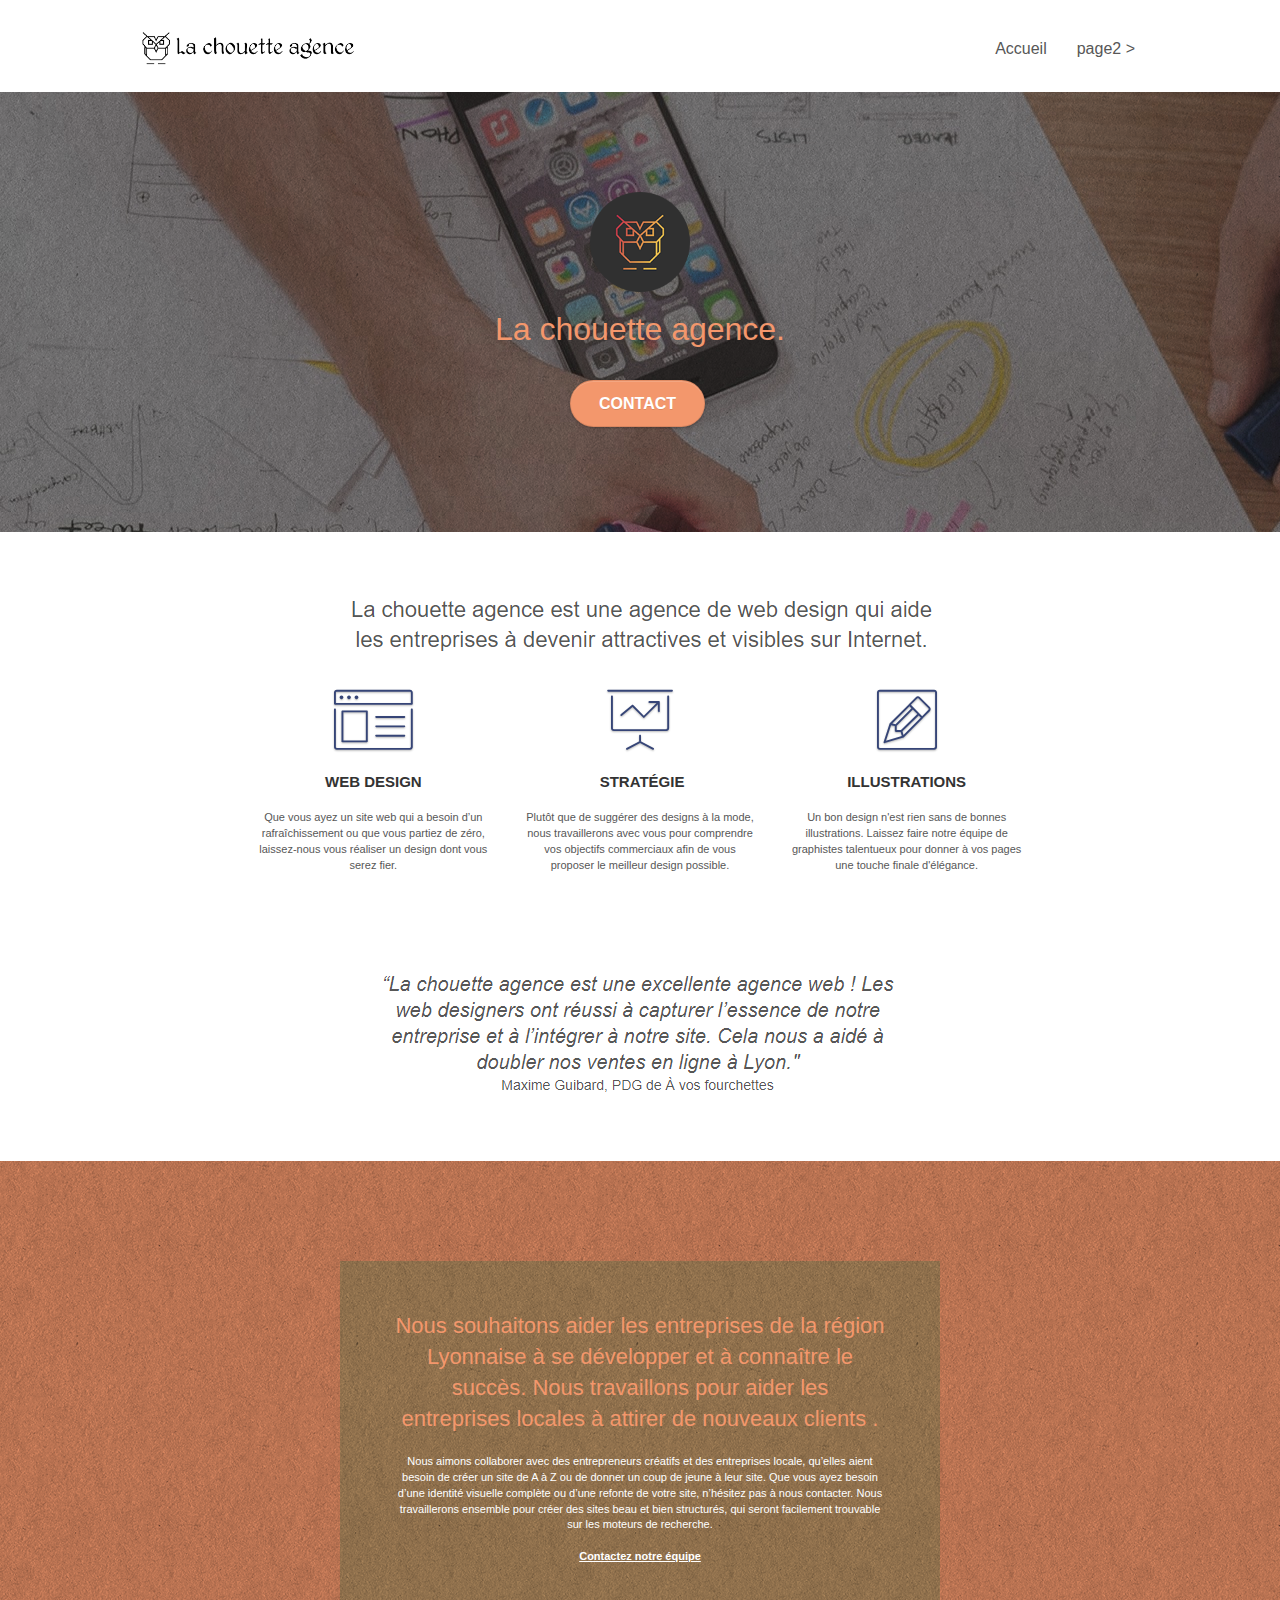
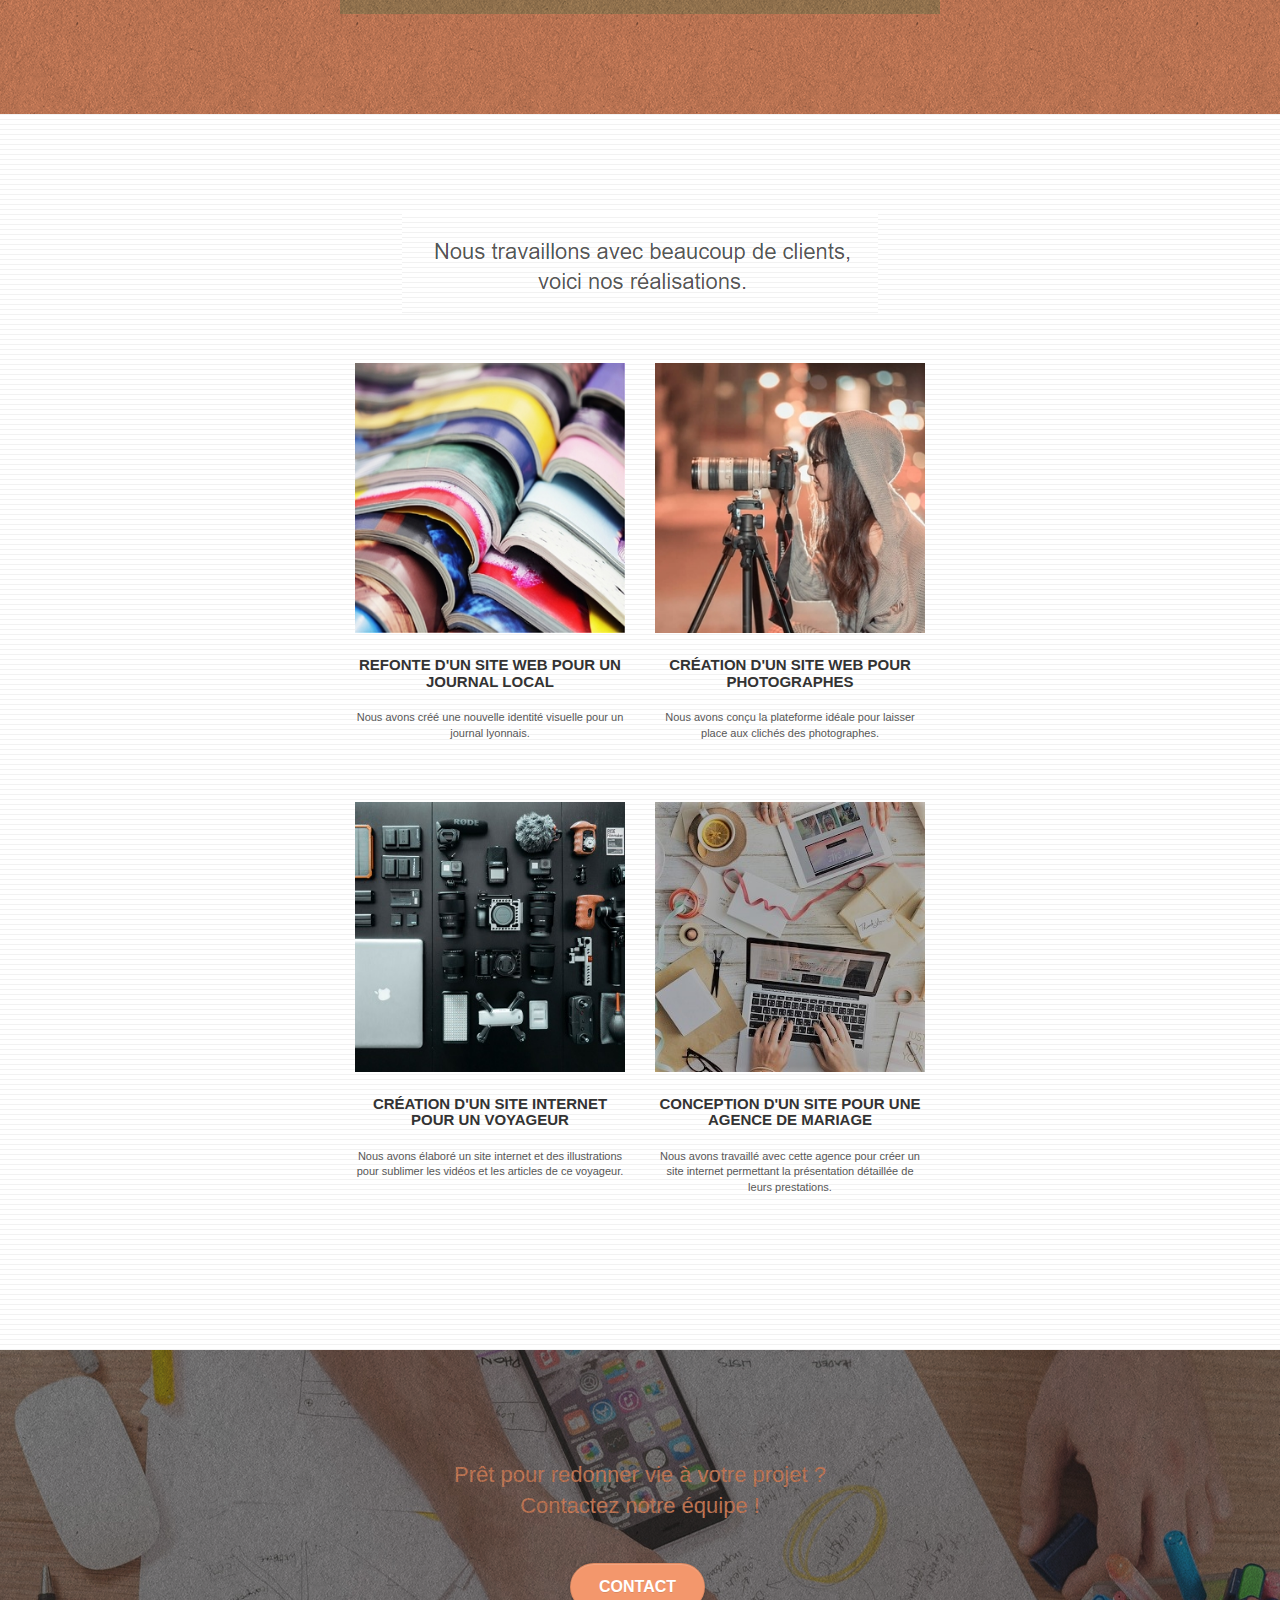
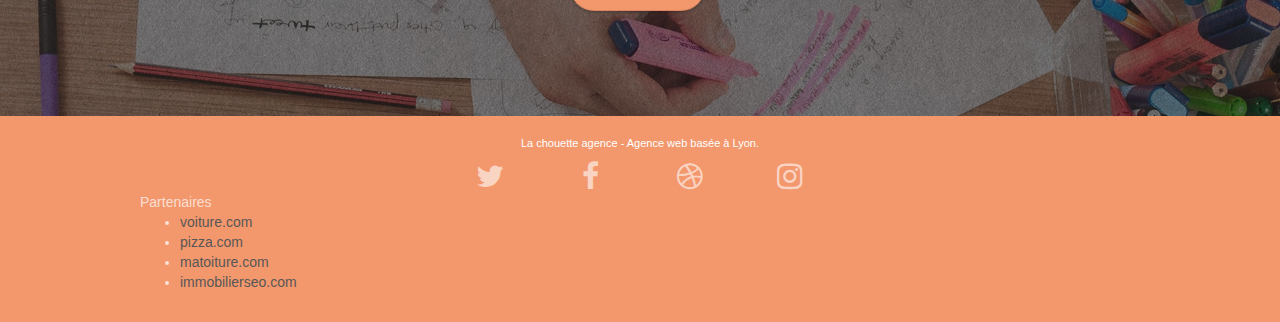
==== index.html @ 415156c1 "1er test" ====
<!doctype html>
<html lang="fr">
<head>
    <meta charset="utf-8">
    <meta name="description" content="La Chouette Agence est une entreprise spécialisée dans le web design basée à Lyon.">
    <meta name="viewport" content="width=device-width, initial-scale=1.0, viewport-fit=cover">
    <link rel="shortcut icon" type="image/png" href="favicon.jpg">
    
	<link rel="stylesheet" type="text/css" href="./css/bootstrap.css">
	<link rel="stylesheet" type="text/css" href="style.css">
	<link rel="stylesheet" type="text/css" href="./css/font-awesome.css">
	<link rel="stylesheet" type="text/css" href="./css/et-line.css">
	
    
	<script src="./js/jquery-2.1.0.js"></script>
	<script src="./js/bootstrap.js"></script>
	<script src="./js/blocs.js"></script>
	<script src="./js/jquery.touchSwipe.js" defer></script>
	<script src="./js/gmaps.js"></script>

    <title>La Chouette Agence, Accueil</title>

    
<!-- Analytics -->
 
<!-- Analytics END -->
    
</head>
<body>
<!-- Principal conteneur -->
<div class="page-container">
    
<!-- bloc-0 -->
<header>
	<div class="bloc bgc-white l-bloc " id="bloc-0">
		<div class="container bloc-sm">

			<nav class="navbar row">
				<div class="navbar-header">
					<a class="navbar-brand" href="index.html"><img src="img/logo-nom-la-chouette-agence.png" alt="Logo entreprise webdesign La Chouette Agence" height="40" /></a>
					<button id="nav-toggle" type="button" class="ui-navbar-toggle navbar-toggle" data-toggle="collapse" data-target=".navbar-1">
						<span class="sr-only">Toggle navigation</span><span class="icon-bar"></span><span class="icon-bar"></span><span class="icon-bar"></span>
					</button>
				</div>
				<div class="collapse navbar-collapse navbar-1 special-dropdown-nav">
					<ul class="site-navigation nav navbar-nav">
						<li>
							<a href="index.html">Accueil</a>
						</li>
						<li>
						</li>
						<li>
							<a href="page2.html">page2 &gt;</a>
						</li>
					</ul>
				</div>
			</nav>
		</div>
	</div>
</header>
<!-- bloc-0 END -->

<!-- bloc-1-presentation -->
<main>
	<div class="bloc bgc-dark-slate-blue bg-banniere d-bloc bg-t-edge bloc-bg-texture texture-paper b-parallax" id="bloc-1-hero">
		<div class="container bloc-lg">
			<div class="row tight-width-whitespace">
				<div class="col-sm-12">
					<img src="img/logo.png" class="center-block image-resize-mode" width="100" alt="Logo entreprise webdesign La Chouette Agence" />
					<h1 class="text-center hero-bloc-text tc-white ">
						La chouette agence.
					</h1>
					<div class="text-center">
						<a href="page2.html" class="btn btn-lg btn-clean btn-rd cta-hero btn-atomic-tangerine" id="cta-hero">Contact</a>
					</div>
				</div>
			</div>
		</div>
	</div>
	<!-- bloc-1-presentation END -->

	<!-- bloc-2-services -->
	<div class="bloc bgc-white l-bloc" id="bloc-2-services">
		<div class="container bloc-md">
			<div class="row">
				<div class="col-sm-12 text-center">
					<img alt="Description de l'activité design de La Chouette Agence" src="img/activite-design.png" />
				</div>
			</div>
			<div class="row voffset-lg med-width-whitespace">
				<div class="col-sm-4">
					<div class="text-center">
						<span class="et-icon-browser sm-shadow icon-dark-slate-blue icons icon-lg"></span>
					</div>
					<h2 class="mg-md text-center">
						Web design
					</h2>
					<p class="text-center ">
						Que vous ayez un site web qui a besoin d&rsquo;un rafraîchissement ou que vous partiez de zéro, laissez-nous vous réaliser un design dont vous serez fier.
					</p>
				</div>
				<div class="col-sm-4">
					<div class="text-center">
						<span class="et-icon-presentation sm-shadow icon-dark-slate-blue icons icon-lg"></span>
					</div>
					<h2 class="mg-md text-center">
						&nbsp;Stratégie
					</h2>
					<p class="text-center ">
						Plutôt que de suggérer des designs à la mode, nous travaillerons avec vous pour comprendre vos objectifs commerciaux afin de vous proposer le meilleur design possible.<br>
					</p>
				</div>
				<div class="col-sm-4">
					<div class="text-center">
						<span class="et-icon-edit sm-shadow icon-dark-slate-blue icons icon-lg"></span>
					</div>
					<h2 class="mg-md text-center">
						Illustrations
					</h2>
					<p class="text-center ">
						Un bon design n'est rien sans de bonnes illustrations. Laissez faire notre équipe de graphistes talentueux pour donner à vos pages une touche finale d'élégance.
					</p>
				</div>
			</div>
			<div class="row voffset-lg voffset">
				<div class="col-xs-12 col-md-8 col-md-offset-2 text-center">
					<img alt="Avis client lyonnais sur la qualité webdesign de leur site internet" src="img/avis-qualite-design.png" />

				</div>
			</div>
		</div>
	</div>
	<!-- bloc-2-services END -->

	<!-- bloc-3-what-i-do -->
	<div class="bloc tc-white bgc-atomic-tangerine bg-presentation d-bloc bloc-bg-texture texture-paper b-parallax" id="bloc-3-what-i-do">
		<div class="container bloc-lg">
			<div class="row tight-width-whitespace black-background">
				<div class="col-sm-12">
					<h3 class="mg-md text-center tc-white">
						Nous souhaitons aider les entreprises de la région Lyonnaise à se développer et à connaître le succès. Nous travaillons pour aider les entreprises locales à attirer de nouveaux clients .<br>
					</h3>
					<p class="text-center white">
						Nous aimons collaborer avec des entrepreneurs créatifs et des entreprises locale, qu’elles aient besoin de créer un site de A à Z ou de donner un coup de jeune à leur site. Que vous ayez besoin d’une identité visuelle complète ou d’une refonte de votre site, n’hésitez pas à nous contacter. Nous travaillerons ensemble pour créer des sites beau et bien structurés, qui seront facilement trouvable sur les moteurs de recherche. <br><br><a class="ltc-white bold-link" href="page2.html">Contactez notre équipe</a><br>
					</p>
				</div>
			</div>
		</div>
	</div>
	<!-- bloc-3-what-i-do END -->

	<!-- bloc-4-portfolio -->
	<div class="bloc bgc-white bg-lines-h2-bg bg-repeat l-bloc" id="bloc-4-portfolio">
		<div class="container bloc-lg">
			<div class="row">
				<div class="col-sm-12 text-center">
					<img alt="Les sites internet réalisés auprès de différents clients" src="img/type-clients.png" />
				</div>
			</div>
			<div class="row tight-width-whitespace portfolio-row">
				<div class="col-sm-6">
					<a href="#" data-lightbox="img/site-journal-local.jpg" data-gallery-id="gallery-1" data-caption="Refonte d'un site web pour un journal local" data-frame="snapshot-lb"><img src="img/site-journal-local.jpg" alt="Refonte d'un site web journal" class="img-responsive portfolio-thumb" /></a>
					<h2 class="mg-md text-center">
						Refonte d'un site web pour un journal local
					</h2>
					<p class="text-center">
						Nous avons créé une nouvelle identité visuelle pour un journal lyonnais.
					</p>
				</div>
				<div class="col-sm-6">
					<a href="#" data-lightbox="img/site-photographes.jpg" data-gallery-id="gallery-1" data-caption="Création d'un site web pour photographes" data-frame="snapshot-lb"><img src="img/site-photographes.jpg" class="img-responsive portfolio-thumb" alt="Création d'un site web pour des photographes" /></a>
					<h2 class="mg-md text-center">
						Création d'un site web pour photographes
					</h2>
					<p class="text-center">
						Nous avons conçu la plateforme idéale pour laisser place aux clichés des photographes.
					</p>
				</div>
			</div>
			<div class="row tight-width-whitespace portfolio-row">
				<div class="col-sm-6">
					<a href="#" data-lightbox="img/site-voyageur.jpg" data-gallery-id="gallery-1" data-caption="Création d'un site internet pour un voyageur" data-frame="snapshot-lb"><img src="img/site-voyageur.jpg" class="img-responsive portfolio-thumb" alt="Création d'un site web pour un voyageur"/></a>
					<h2 class="mg-md text-center">
						Création d'un site internet pour un voyageur
					</h2>
					<p class="text-center">
						Nous avons élaboré un site internet et des illustrations pour sublimer les vidéos et les articles de ce voyageur.
					</p>
				</div>
				<div class="col-sm-6">
					<a href="#" data-lightbox="img/site-agence-mariage.jpg" data-gallery-id="gallery-1" data-caption="Conception d'un site pour une agence de mariage" data-frame="snapshot-lb"><img src="img/site-agence-mariage.jpg" class="img-responsive portfolio-thumb" alt="Création d'un site web pour une agence de mariage" /></a>
					<h2 class="mg-md text-center">
						Conception d'un site pour une agence de mariage
					</h2>
					<p class="text-center">
						Nous avons travaillé avec cette agence pour créer un site internet permettant la présentation détaillée de leurs prestations.
					</p>
				</div>
			</div>
		</div>
	</div>
	<!-- bloc-4-portfolio END -->

	<!-- bloc-5-cta -->
	<div class="bloc bgc-dark-slate-blue bg-banniere d-bloc bloc-bg-texture texture-paper" id="bloc-5-cta">
		<div class="container bloc-lg">
			<div class="row">
				<h3 class="mg-md text-center tc-white">
					Prêt pour redonner vie à votre projet ?<br>Contactez notre équipe !
				</h3>
				<div class="col-sm-12 text-center">
					<a href="page2.html" class="btn btn-atomic-tangerine btn-clean btn-rd btn-lg cta-hero">Contact</a>
				</div>
			</div>
		</div>
	</div>
</main>
<!-- bloc-5-cta END -->

<!-- Footer - bloc-8 -->
<footer>
	<div class="bloc bgc-atomic-tangerine d-bloc" id="bloc-8">
		<div class="container bloc-sm">
			<div class="row">
				<div class="col-sm-12">
					<p class="text-center white">
						La chouette agence - Agence web basée à Lyon.<br>
					</p>
					<div class="row row-no-gutters social">
						<div class="col-sm-3">
							<div class="text-center">
								<a class="social" href="index.html"><span class="fa fa-twitter icon-md"></span></a>
							</div>
						</div>
						<div class="col-sm-3">
							<div class="text-center">
								<a class="social" href="index.html"><span class="fa fa-facebook icon-md"></span></a>
							</div>
						</div>
						<div class="col-sm-3">
							<div class="text-center">
								<a class="social" href="index.html"><span class="fa fa-dribbble icon-md"></span></a>
							</div>
						</div>
						<div class="col-sm-3">
							<div class="text-center">
								<a class="social" href="index.html"><span class="fa fa-instagram icon-md"></span></a>
							</div>
						</div>
					</div>
					<div class="row">
						<div class="col-sm-4">
							Partenaires
								<ul>
									<li><a href="voiture.com">voiture.com</a></li>
									<li><a href="pizza.com">pizza.com</a></li>
									<li><a href="matoiture.com">matoiture.com</a></li>
									<li><a href="immobilierseo.com">immobilierseo.com</a></li>
								</ul>		
						</div>
					</div>
				</div>
			</div>
		</div>
	</div>
</footer>
<!-- Footer - bloc-8 END -->

</div>
<!-- Principal conteneur END -->
    

</body>
</html>
---- style.css ----
body {
    margin: 0;
    padding: 0;
    background: #FFF;
    overflow-x: hidden;
    -webkit-font-smoothing: antialiased;
    -moz-osx-font-smoothing: grayscale;
}

a,
button {
    transition: all .3s ease-in-out;
    outline: none!important;
}

a:hover {
    text-decoration: none;
    cursor: pointer;
}

#page-loading-blocs-notifaction {
    position: fixed;
    top: 0;
    bottom: 0;
    width: 100%;
    z-index: 100000;
    background: #FFFFFF url("img/pageload-spinner.gif") no-repeat center center;
}

.bloc {
    width: 100%;
    clear: both;
    background: 50% 50% no-repeat;
    padding: 0 50px;
    -webkit-background-size: cover;
    -moz-background-size: cover;
    -o-background-size: cover;
    background-size: cover;
    position: relative;
}

.bloc .container {
    padding-left: 0;
    padding-right: 0;
}

.bloc-lg {
    padding: 100px 50px;
}

.bloc-md {
    padding: 50px;
}

.bloc-sm {
    padding: 20px 50px;
}

.bg-center,
.bg-l-edge,
.bg-r-edge,
.bg-t-edge,
.bg-b-edge,
.bg-tl-edge,
.bg-bl-edge,
.bg-tr-edge,
.bg-br-edge,
.bg-repeat {
    -webkit-background-size: auto!important;
    -moz-background-size: auto!important;
    -o-background-size: auto!important;
    background-size: auto!important;
}

.bg-repeat {
    background: repeat;
}

.bg-t-edge {
    background: top no-repeat;
}

.bloc-bg-texture::before {
    content: "";
    background-size: 2px 2px;
    position: absolute;
    top: 0;
    bottom: 0;
    left: 0;
    right: 0;
}

.texture-paper::before {
    background: url("img/texture-paper.png");
    background-size: 280px 280px;
}

.b-parallax {
    background-attachment: fixed;
}

.d-bloc {
    color: rgba(255, 255, 255, .7);
}

.d-bloc button:hover {
    color: rgba(255, 255, 255, .9);
}

.d-bloc .icon-round,
.d-bloc .icon-square,
.d-bloc .icon-rounded,
.d-bloc .icon-semi-rounded-a,
.d-bloc .icon-semi-rounded-b {
    border-color: rgba(255, 255, 255, .9);
}

.d-bloc .divider-h span {
    border-color: rgba(255, 255, 255, .2);
}

.d-bloc .a-btn,
.d-bloc .navbar a,
.d-bloc .navbar-brand,
.d-bloc a .icon-sm,
.d-bloc a .icon-md,
.d-bloc a .icon-lg,
.d-bloc a .icon-xl,
.d-bloc h1 a,
.d-bloc h2 a,
.d-bloc h3 a,
.d-bloc h4 a,
.d-bloc h5 a,
.d-bloc h6 a,
.d-bloc p a {
    color: rgba(255, 255, 255, .6);
}

.d-bloc .a-btn:hover,
.d-bloc .navbar a:hover,
.d-bloc .navbar-brand:hover,
.d-bloc a:hover .icon-sm,
.d-bloc a:hover .icon-md,
.d-bloc a:hover .icon-lg,
.d-bloc a:hover .icon-xl,
.d-bloc h1 a:hover,
.d-bloc h2 a:hover,
.d-bloc h3 a:hover,
.d-bloc h4 a:hover,
.d-bloc h5 a:hover,
.d-bloc h6 a:hover,
.d-bloc p a:hover {
    color: rgba(255, 255, 255, 1);
}

.d-bloc .navbar-toggle .icon-bar {
    background: rgba(255, 255, 255, 1);
}

.d-bloc .btn-wire,
.d-bloc .btn-wire:hover {
    color: rgba(255, 255, 255, 1);
    border-color: rgba(255, 255, 255, 1);
}

.d-bloc .panel {
    color: rgba(0, 0, 0, .5);
}

.d-bloc .panel button:hover {
    color: rgba(0, 0, 0, .7);
}

.d-bloc .panel icon {
    border-color: rgba(0, 0, 0, .7);
}

.d-bloc .panel .divider-h span {
    border-color: rgba(0, 0, 0, .1);
}

.d-bloc .panel .a-btn {
    color: rgba(0, 0, 0, .6);
}

.d-bloc .panel .a-btn:hover {
    color: rgba(0, 0, 0, 1);
}

.d-bloc .panel .btn-wire,
.d-bloc .panel .btn-wire:hover {
    color: rgba(0, 0, 0, .7);
    border-color: rgba(0, 0, 0, .3);
}

.d-bloc .panel,
.l-bloc {
    color: rgba(0, 0, 0, .5);
}

.d-bloc .panel button:hover,
.l-bloc button:hover {
    color: rgba(0, 0, 0, .7);
}

.l-bloc .icon-round,
.l-bloc .icon-square,
.l-bloc .icon-rounded,
.l-bloc .icon-semi-rounded-a,
.l-bloc .icon-semi-rounded-b {
    border-color: rgba(0, 0, 0, .7);
}

.d-bloc .panel .divider-h span,
.l-bloc .divider-h span {
    border-color: rgba(0, 0, 0, .1);
}

.d-bloc .panel .a-btn,
.l-bloc .a-btn,
.l-bloc .navbar a,
.l-bloc .navbar-brand,
.l-bloc a .icon-sm,
.l-bloc a .icon-md,
.l-bloc a .icon-lg,
.l-bloc a .icon-xl,
.l-bloc h1 a,
.l-bloc h2 a,
.l-bloc h3 a,
.l-bloc h4 a,
.l-bloc h5 a,
.l-bloc h6 a,
.l-bloc p a {
    color: rgba(0, 0, 0, .6);
}

.d-bloc .panel .a-btn:hover,
.l-bloc .a-btn:hover,
.l-bloc .navbar a:hover,
.l-bloc .navbar-brand:hover,
.l-bloc a:hover .icon-sm,
.l-bloc a:hover .icon-md,
.l-bloc a:hover .icon-lg,
.l-bloc a:hover .icon-xl,
.l-bloc h1 a:hover,
.l-bloc h2 a:hover,
.l-bloc h3 a:hover,
.l-bloc h4 a:hover,
.l-bloc h5 a:hover,
.l-bloc h6 a:hover,
.l-bloc p a:hover {
    color: rgba(0, 0, 0, 1);
}

.l-bloc .navbar-toggle .icon-bar {
    color: rgba(0, 0, 0, .6);
}

.d-bloc .panel .btn-wire,
.d-bloc .panel .btn-wire:hover,
.l-bloc .btn-wire,
.l-bloc .btn-wire:hover {
    color: rgba(0, 0, 0, .7);
    border-color: rgba(0, 0, 0, .3);
}

.voffset {
    margin-top: 30px;
}

.voffset-lg {
    margin-top: 80px;
}

.row-no-gutters {
    margin-right: 0;
    margin-left: 0;
}

.row.row-no-gutters > [class^="col-"],
.row.row-no-gutters > [class*=" col-"] {
    padding-right: 0;
    padding-left: 0;
}

#bloc-1-hero h1 {
    font-size: 32px;
}

.navbar {
    margin-bottom: 0;
    z-index: 1;
}

.navbar-brand {
    height: auto;
    padding: 3px 15px;
    font-size: 25px;
    font-weight: normal;
    font-weight: 600;
    line-height: 44px;
}

.navbar-brand img {
    max-height: 200px;
    margin: 0 5px 0 0;
    display: inline;
}

.navbar-brand img[src$=svg] {
    min-width: 100px;
}

.nav-center .navbar-brand img {
    margin: 0;
}

.navbar .nav {
    padding-top: 2px;
    margin-right: -16px;
    float: right;
    z-index: 1;
}

.nav > li {
    float: left;
    margin-top: 4px;
    font-size: 16px;
}

.navbar-nav .open .dropdown-menu > li > a {
    text-align: inherit;
}

.nav > li a:hover,
.nav > li a:focus {
    background: transparent;
}

.navbar-toggle {
    margin: 10px 10px 0 0;
    border: 0px;
}

.navbar-toggle:hover {
    background: transparent!important;
}

.navbar-toggle .icon-bar {
    background-color: rgba(0, 0, 0, .5);
    width: 26px;
}

.nav-invert .navbar .nav {
    float: left;
}

.nav-invert .navbar-header,
.nav-invert .navbar-brand {
    float: right;
    position: relative;
    z-index: 2;
}

@media (min-width: 768px) {
    .site-navigation {
        position: absolute;
        top: 50%;
        right: 20px;
        transform: translate(0, -50%);
        -webkit-transform: translateY(-50%);
    }
    .nav > li .dropdown-menu a,
    .nav > li .dropdown-menu a:hover {
        color: #484848;
    }
    .nav-invert .site-navigation {
        left: 0;
        right: 0;
    }
    .nav-center {
        text-align: center;
    }
    .nav-center .navbar-header {
        width: 100%;
    }
    .nav-center .navbar-header,
    .nav-center .navbar-brand,
    .nav-center .nav > li {
        float: none;
        display: inline-block;
    }
    .nav-center .site-navigation {
        position: relative;
        width: 100%;
        right: 0;
        margin-right: 0px;
        margin-top: 20px;
    }
    .nav-center.mini-nav .navbar-toggle {
        float: none;
        margin: 10px auto 0;
    }
}

.nav > li > .dropdown a {
    background: none!important;
    display: block;
    padding: 14px 15px;
}

nav .caret {
    margin: 0 5px;
}

.dropdown-menu .dropdown-menu {
    top: -8px;
    left: 100%;
}

.dropdown-menu .dropmenu-flow-right {
    top: 100%;
    left: 0;
    margin-left: -1px;
    border-top-left-radius: 0;
    border-top-right-radius: 0;
}

.dropdown-menu .dropdown span {
    border: 4px solid black;
    border-top-color: transparent;
    border-right-color: transparent;
    border-bottom-color: transparent;
    margin: 6px -5px 0 0!important;
    float: right;
}

.mg-md {
    margin-top: 10px;
    margin-bottom: 20px;
}

.mg-lg {
    margin-top: 10px;
    margin-bottom: 40px;
}

.btn {
    margin: 0 5px 5px 0;
}

.btn.pull-right {
    margin: 0 0 5px 5px;
}

.btn-d,
.btn-d:hover,
.btn-d:focus {
    color: #FFF;
    background: rgba(0, 0, 0, .3);
}

button {
    outline: none!important;
}

.btn-rd {
    border-radius: 40px;
}

.btn-clean {
    border: 1px solid rgba(0, 0, 0, .08);
    border-bottom-color: rgba(0, 0, 0, .1);
    text-shadow: 0 1px 0 rgba(0, 0, 1, .1);
    box-shadow: 0 1px 3px rgba(0, 0, 1, .25), inset 0 1px 0 0 rgba(255, 255, 255, .15);
}

.icon-md {
    font-size: 30px!important;
}

.icon-lg {
    font-size: 60px!important;
}

.sm-shadow {
    text-shadow: 0 1px 2px rgba(0, 0, 0, .3);
}

.panel-sq,
.panel-sq .panel-heading,
.panel-sq .panel-footer {
    border-radius: 0;
}

.panel-rd {
    border-radius: 30px;
}

.panel-rd .panel-heading {
    border-radius: 29px 29px 0 0;
}

.panel-rd .panel-footer {
    border-radius: 0 0 29px 29px;
}

.form-control {
    border-color: rgba(0, 0, 0, .1);
    box-shadow: none;
}

.scrollToTop {
    width: 40px;
    height: 40px;
    position: fixed;
    bottom: 20px;
    right: 20px;
    opacity: 0;
    z-index: 500;
    transition: all .3s ease-in-out;
}

.scrollToTop span {
    margin-top: 6px;
}

.showScrollTop {
    font-size: 14px;
    opacity: 1;
}

a[data-lightbox] {
    position: relative;
    display: block;
    text-align: center;
}

a[data-lightbox]:hover::before {
    content: "+";
    font-family: "HelveticaNeue-Light", "Helvetica Neue Light", "Helvetica Neue", Helvetica, Arial;
    font-size: 32px;
    width: 50px;
    height: 50px;
    margin-left: -25px;
    border-radius: 50%;
    background: rgba(0, 0, 0, .6);
    color: #FFF;
    font-weight: 100;
    z-index: 1;
    position: absolute;
    top: 50%;
    transform: translateY(-50%);
    -webkit-transform: translateY(-50%);
}

a[data-lightbox]:hover img {
    opacity: 0.6;
    -webkit-animation-fill-mode: none;
    animation-fill-mode: none;
}

#lightbox-modal {
    display: flex;
    align-items: center;
}

#lightbox-modal .modal-dialog {
    width: 90%;
    max-width: 900px;
    margin: 0 auto 0;
}

#lightbox-modal .modal-dialog img {
    max-height: 90vh;
    margin: 0 auto;
}

.lightbox-caption {
    padding: 20px;
    color: #FFF;
    background: rgba(0, 0, 0, .5);
    position: absolute;
    left: 15px;
    right: 15px;
    bottom: 5px;
}

.close-lightbox {
    color: #FFF;
    font-size: 30px;
    position: absolute;
    top: 20px;
    right: 20px;
    z-index: 20;
    background: rgba(0, 0, 0, .5);
    border: none;
    line-height: 30px;
    padding: 0 9px 5px;
    opacity: 0.3;
}

.close-lightbox:hover,
.next-lightbox:hover,
.prev-lightbox:hover {
    opacity: 1.0;
    color: #FFF;
}

.next-lightbox,
.prev-lightbox {
    font-size: 20px;
    color: rgba(255, 255, 255, .9);
    background: rgba(0, 0, 0, .5);
    transition: all .2s ease-in-out;
    position: absolute;
    top: 45%;
    z-index: 1;
    opacity: 0.4;
}

.next-lightbox {
    padding: 6px 8px 1px 13px;
    right: 25px;
}

.prev-lightbox {
    padding: 6px 13px 1px 10px;
    left: 25px;
}

.snapshot-lb .modal-body {
    padding-bottom: 45px;
}

.snapshot-lb .lightbox-caption {
    padding: 0;
    color: rgba(0, 0, 0, .5);
    background: none;
}

h1,
h2,
h3,
h4,
h5,
h6,
p,
label,
.btn,
a {
    font-family: "helvetica";
    font-weight: 400;
    color: #575757!important;
}

.container {
    max-width: 1000px;
}

.hero-bloc-text {
    font-size: 38px;
}

.hero-bloc-text-sub {
    font-size: 36px;
}

.statement-bloc-text {
    line-height: 26px;
    font-style: italic;
    font-size: 20px;
    text-align: center;
    font-weight: lighter;
    max-width: 520px;
    margin: auto auto auto auto;
}

p {
    font-size: 11px;
}

.tight-width-whitespace {
    max-width: 600px;
    margin: auto auto auto auto;
}

.h1 {
    font-size: 20px;
    font-family: "Open Sans";
}

.cta-hero {
    margin-top: 22px;
    color: #FFFFFF!important;
    text-transform: uppercase;
    padding: 12px 28px 12px 28px;
    font-size: 16px;
    font-weight: 700;
}

.social {
    max-width: 400px;
    margin: auto auto auto auto;
}

h3 {
    font-size: 22px;
    line-height: 1.4em;
}

h2 {
    font-size: 15px;
    text-transform: uppercase;
    font-weight: 700;
    color: #333333!important;
}

.med-width-whitespace {
    max-width: 800px;
    margin: auto auto auto auto;
    box-shadow: 0px 0px 0px #000000;
}

h1 {
    color: #333333!important;
}

h4 {
    color: #333333!important;
}

.icons {
    margin-bottom: 14px;
    margin-top: 24px;
}

.white {
    color: #FFFFFF!important;
}

.portfolio-thumb {
    margin-bottom: 24px;
}

.portfolio-row {
    margin-bottom: 44px;
    margin-top: 50px;
}

.avatar {
    box-shadow: 0px 4px 9px rgba(0, 0, 0, 0.3);
}

.black-background {
    background-color: rgba(165, 147, 99, 0.7);
    padding: 40px 40px 40px 40px;
}

.bold-link {
    font-weight: 900;
    text-decoration: underline!important;
}

.bgc-white {
    background-color: #FFFFFF;
}

.bgc-dark-slate-blue {
    background-color: #364577;
}

.bgc-atomic-tangerine {
    background-color: #F3976C;
}

.tc-white {
    color: #F3976C!important;
}

.btn-atomic-tangerine {
    background: #F3976C;
    color: #FFFFFF!important;
}

.btn-atomic-tangerine:hover {
    background: #c27956!important;
    color: #FFFFFF!important;
}

.ltc-white {
    color: #FFFFFF!important;
}

.ltc-white:hover {
    color: #cccccc!important;
}

.ltc-atomic-tangerine {
    color: #F3976C!important;
}

.ltc-atomic-tangerine:hover {
    color: #c27956!important;
}

.icon-dark-slate-blue {
    color: #364577!important;
    border-color: #364577!important;
}

.bg-dots-bg {
    background-image: url("img/dots-bg.png");
}

.bg-lines-h2-bg {
    background-image: url("img/lines-h2-bg.png");
}

.bg-banniere {
    background-image: url("img/strategie-commerciale.jpg");
}

.bg-presentation {
    background-image: url("img/creativite-design.jpg");
}

@media (max-width: 1024px) {
    .bloc {
        padding-left: 20px;
        padding-right: 20px;
    }
    .bloc.full-width-bloc,
    .bloc-tile-2.full-width-bloc .container,
    .bloc-tile-3.full-width-bloc .container,
    .bloc-tile-4.full-width-bloc .container {
        padding-left: 0;
        padding-right: 0;
    }
}

@media (max-width: 992px) and (min-width: 768px) {
    .navbar .nav {
        max-width: 80%
    }
    .nav-center.navbar .nav {
        max-width: 100%
    }
}

@media only screen and (min-device-width: 768px) and (max-device-width: 1024px) and (orientation: landscape) {
    .b-parallax {
        background-attachment: scroll;
    }
}

@media only screen and (min-device-width: 1024px) and (max-device-width: 1366px) and (-webkit-min-device-pixel-ratio: 1.5) {
    .b-parallax {
        background-attachment: scroll;
    }
}

@media (max-width: 991px) {
    .container {
        width: 100%;
    }
    .b-parallax {
        background-attachment: scroll;
    }
    .page-container,
    #hero-bloc {
        overflow-x: hidden;
        position: relative;
    }
    .bloc {
        padding-left: constant(safe-area-inset-left);
        padding-right: constant(safe-area-inset-right);
    }
    .bloc-group,
    .bloc-group .bloc {
        display: block;
        width: 100%;
    }
    .bloc-fill-screen .fill-bloc-top-edge,
    .bloc-fill-screen .fill-bloc-bottom-edge {
        padding: 0 20px;
        padding-left: constant(safe-area-inset-left);
        padding-right: constant(safe-area-inset-right);
    }
}

@media (max-width: 767px) {
    .page-container {
        overflow-x: hidden;
        position: relative;
    }
    h1,
    h2,
    h3,
    h4,
    h5,
    h6,
    p,
    #disqus_thread {
        padding-left: 10px!important;
        padding-right: 10px!important;
    }
    .b-parallax {
        background-attachment: scroll;
    }
    .navbar .nav {
        padding-top: 0;
        border-top: 1px solid rgba(0, 0, 0, .2);
        float: none!important;
    }
    .navbar.row {
        margin-left: 0;
        margin-right: 0;
    }
    .site-navigation {
        position: inherit;
        transform: none;
        -webkit-transform: none;
        -ms-transform: none;
    }
    .nav > li {
        margin-top: 0;
        border-bottom: 1px solid rgba(0, 0, 0, .1);
        background: rgba(0, 0, 0, .05);
        text-align: left;
        padding-left: 15px;
        width: 100%;
    }
    .nav > li:hover {
        background: rgba(0, 0, 0, .08);
    }
    .dropdown .dropdown a .caret {
        float: none;
        margin: 5px 0 0 10px!important;
        border: 4px solid black;
        border-bottom-color: transparent;
        border-right-color: transparent;
        border-left-color: transparent;
    }
    #hero-bloc .navbar .nav {
        background: rgba(0, 0, 0, .8);
    }
    #hero-bloc .navbar .nav a {
        color: rgba(255, 255, 255, .6);
    }
    .hero {
        padding: 50px 0;
    }
    .hero-nav {
        left: -1px;
        right: -1px;
    }
    .navbar-collapse {
        padding: 0;
        overflow-x: hidden;
        -webkit-box-shadow: none;
        box-shadow: none;
    }
    .navbar-brand img {
        max-height: 40px;
        width: auto;
    }
    .nav-invert .navbar-header {
        float: none;
        width: 100%;
    }
    .nav-invert .navbar-toggle {
        float: left;
        margin-left: 10px;
    }
    .bloc {
        padding-left: 0;
        padding-right: 0;
    }
    .bloc-xxl,
    .bloc-xl,
    .bloc-lg {
        padding: 40px 0;
    }
    .bloc-sm,
    .bloc-md {
        padding-left: 0;
        padding-right: 0;
    }
    .bloc-tile-2 .container,
    .bloc-tile-3 .container,
    .bloc-tile-4 .container,
    .bloc-fill-screen .fill-bloc-top-edge,
    .bloc-fill-screen .fill-bloc-bottom-edge {
        padding-left: 0;
        padding-right: 0;
    }
    .a-block {
        padding: 0 10px;
    }
    .btn-dwn {
        display: none;
    }
    .voffset {
        margin-top: 5px;
    }
    .voffset-md {
        margin-top: 20px;
    }
    .voffset-lg {
        margin-top: 30px;
    }
    form {
        padding: 5px;
    }
    .close-lightbox {
        display: inline-block;
    }
    .blocsapp-device-iphone5 {
        background-size: 216px 425px;
        padding-top: 60px;
        width: 216px;
        height: 425px;
    }
    .blocsapp-device-iphone5 img {
        width: 180px;
        height: 320px;
    }
}

@media (max-width: 400px) {
    .bloc {
        padding-left: 0;
        padding-right: 0;
    }
}

@media (max-width: 767px) {
    .bloc-mob-center-text {
        text-align: center;
    }
}
---- css/et-line.css ----
@font-face {
    font-family: et-line;
    src: url(../fonts/et-line.eot);
    src: url(../fonts/et-line.eot?#iefix) format('embedded-opentype'), url(../fonts/et-line.woff) format('woff'), url(../fonts/et-line.ttf) format('truetype'), url(../fonts/et-line.svg#et-line) format('svg');
    font-weight: 400;
    font-style: normal
}

.et-icon-adjustments,
.et-icon-alarmclock,
.et-icon-anchor,
.et-icon-aperture,
.et-icon-attachment,
.et-icon-bargraph,
.et-icon-basket,
.et-icon-beaker,
.et-icon-bike,
.et-icon-book-open,
.et-icon-briefcase,
.et-icon-browser,
.et-icon-calendar,
.et-icon-camera,
.et-icon-caution,
.et-icon-chat,
.et-icon-circle-compass,
.et-icon-clipboard,
.et-icon-clock,
.et-icon-cloud,
.et-icon-compass,
.et-icon-desktop,
.et-icon-dial,
.et-icon-document,
.et-icon-documents,
.et-icon-download,
.et-icon-dribbble,
.et-icon-edit,
.et-icon-envelope,
.et-icon-expand,
.et-icon-facebook,
.et-icon-flag,
.et-icon-focus,
.et-icon-gears,
.et-icon-genius,
.et-icon-gift,
.et-icon-global,
.et-icon-globe,
.et-icon-googleplus,
.et-icon-grid,
.et-icon-happy,
.et-icon-hazardous,
.et-icon-heart,
.et-icon-hotairballoon,
.et-icon-hourglass,
.et-icon-key,
.et-icon-laptop,
.et-icon-layers,
.et-icon-lifesaver,
.et-icon-lightbulb,
.et-icon-linegraph,
.et-icon-linkedin,
.et-icon-lock,
.et-icon-magnifying-glass,
.et-icon-map,
.et-icon-map-pin,
.et-icon-megaphone,
.et-icon-mic,
.et-icon-mobile,
.et-icon-newspaper,
.et-icon-notebook,
.et-icon-paintbrush,
.et-icon-paperclip,
.et-icon-pencil,
.et-icon-phone,
.et-icon-picture,
.et-icon-pictures,
.et-icon-piechart,
.et-icon-presentation,
.et-icon-pricetags,
.et-icon-printer,
.et-icon-profile-female,
.et-icon-profile-male,
.et-icon-puzzle,
.et-icon-quote,
.et-icon-recycle,
.et-icon-refresh,
.et-icon-ribbon,
.et-icon-rss,
.et-icon-sad,
.et-icon-scissors,
.et-icon-scope,
.et-icon-search,
.et-icon-shield,
.et-icon-speedometer,
.et-icon-strategy,
.et-icon-streetsign,
.et-icon-tablet,
.et-icon-target,
.et-icon-telescope,
.et-icon-toolbox,
.et-icon-tools,
.et-icon-tools-2,
.et-icon-trophy,
.et-icon-tumblr,
.et-icon-twitter,
.et-icon-upload,
.et-icon-video,
.et-icon-wallet,
.et-icon-wine {
    font-family: et-line;
    speak: none;
    font-style: normal;
    font-weight: 400;
    font-variant: normal;
    text-transform: none;
    line-height: 1;
    -webkit-font-smoothing: antialiased;
    -moz-osx-font-smoothing: grayscale;
    display: inline-block
}

.et-icon-mobile:before {
    content: "\e000"
}

.et-icon-laptop:before {
    content: "\e001"
}

.et-icon-desktop:before {
    content: "\e002"
}

.et-icon-tablet:before {
    content: "\e003"
}

.et-icon-phone:before {
    content: "\e004"
}

.et-icon-document:before {
    content: "\e005"
}

.et-icon-documents:before {
    content: "\e006"
}

.et-icon-search:before {
    content: "\e007"
}

.et-icon-clipboard:before {
    content: "\e008"
}

.et-icon-newspaper:before {
    content: "\e009"
}

.et-icon-notebook:before {
    content: "\e00a"
}

.et-icon-book-open:before {
    content: "\e00b"
}

.et-icon-browser:before {
    content: "\e00c"
}

.et-icon-calendar:before {
    content: "\e00d"
}

.et-icon-presentation:before {
    content: "\e00e"
}

.et-icon-picture:before {
    content: "\e00f"
}

.et-icon-pictures:before {
    content: "\e010"
}

.et-icon-video:before {
    content: "\e011"
}

.et-icon-camera:before {
    content: "\e012"
}

.et-icon-printer:before {
    content: "\e013"
}

.et-icon-toolbox:before {
    content: "\e014"
}

.et-icon-briefcase:before {
    content: "\e015"
}

.et-icon-wallet:before {
    content: "\e016"
}

.et-icon-gift:before {
    content: "\e017"
}

.et-icon-bargraph:before {
    content: "\e018"
}

.et-icon-grid:before {
    content: "\e019"
}

.et-icon-expand:before {
    content: "\e01a"
}

.et-icon-focus:before {
    content: "\e01b"
}

.et-icon-edit:before {
    content: "\e01c"
}

.et-icon-adjustments:before {
    content: "\e01d"
}

.et-icon-ribbon:before {
    content: "\e01e"
}

.et-icon-hourglass:before {
    content: "\e01f"
}

.et-icon-lock:before {
    content: "\e020"
}

.et-icon-megaphone:before {
    content: "\e021"
}

.et-icon-shield:before {
    content: "\e022"
}

.et-icon-trophy:before {
    content: "\e023"
}

.et-icon-flag:before {
    content: "\e024"
}

.et-icon-map:before {
    content: "\e025"
}

.et-icon-puzzle:before {
    content: "\e026"
}

.et-icon-basket:before {
    content: "\e027"
}

.et-icon-envelope:before {
    content: "\e028"
}

.et-icon-streetsign:before {
    content: "\e029"
}

.et-icon-telescope:before {
    content: "\e02a"
}

.et-icon-gears:before {
    content: "\e02b"
}

.et-icon-key:before {
    content: "\e02c"
}

.et-icon-paperclip:before {
    content: "\e02d"
}

.et-icon-attachment:before {
    content: "\e02e"
}

.et-icon-pricetags:before {
    content: "\e02f"
}

.et-icon-lightbulb:before {
    content: "\e030"
}

.et-icon-layers:before {
    content: "\e031"
}

.et-icon-pencil:before {
    content: "\e032"
}

.et-icon-tools:before {
    content: "\e033"
}

.et-icon-tools-2:before {
    content: "\e034"
}

.et-icon-scissors:before {
    content: "\e035"
}

.et-icon-paintbrush:before {
    content: "\e036"
}

.et-icon-magnifying-glass:before {
    content: "\e037"
}

.et-icon-circle-compass:before {
    content: "\e038"
}

.et-icon-linegraph:before {
    content: "\e039"
}

.et-icon-mic:before {
    content: "\e03a"
}

.et-icon-strategy:before {
    content: "\e03b"
}

.et-icon-beaker:before {
    content: "\e03c"
}

.et-icon-caution:before {
    content: "\e03d"
}

.et-icon-recycle:before {
    content: "\e03e"
}

.et-icon-anchor:before {
    content: "\e03f"
}

.et-icon-profile-male:before {
    content: "\e040"
}

.et-icon-profile-female:before {
    content: "\e041"
}

.et-icon-bike:before {
    content: "\e042"
}

.et-icon-wine:before {
    content: "\e043"
}

.et-icon-hotairballoon:before {
    content: "\e044"
}

.et-icon-globe:before {
    content: "\e045"
}

.et-icon-genius:before {
    content: "\e046"
}

.et-icon-map-pin:before {
    content: "\e047"
}

.et-icon-dial:before {
    content: "\e048"
}

.et-icon-chat:before {
    content: "\e049"
}

.et-icon-heart:before {
    content: "\e04a"
}

.et-icon-cloud:before {
    content: "\e04b"
}

.et-icon-upload:before {
    content: "\e04c"
}

.et-icon-download:before {
    content: "\e04d"
}

.et-icon-target:before {
    content: "\e04e"
}

.et-icon-hazardous:before {
    content: "\e04f"
}

.et-icon-piechart:before {
    content: "\e050"
}

.et-icon-speedometer:before {
    content: "\e051"
}

.et-icon-global:before {
    content: "\e052"
}

.et-icon-compass:before {
    content: "\e053"
}

.et-icon-lifesaver:before {
    content: "\e054"
}

.et-icon-clock:before {
    content: "\e055"
}

.et-icon-aperture:before {
    content: "\e056"
}

.et-icon-quote:before {
    content: "\e057"
}

.et-icon-scope:before {
    content: "\e058"
}

.et-icon-alarmclock:before {
    content: "\e059"
}

.et-icon-refresh:before {
    content: "\e05a"
}

.et-icon-happy:before {
    content: "\e05b"
}

.et-icon-sad:before {
    content: "\e05c"
}

.et-icon-facebook:before {
    content: "\e05d"
}

.et-icon-twitter:before {
    content: "\e05e"
}

.et-icon-googleplus:before {
    content: "\e05f"
}

.et-icon-rss:before {
    content: "\e060"
}

.et-icon-tumblr:before {
    content: "\e061"
}

.et-icon-linkedin:before {
    content: "\e062"
}

.et-icon-dribbble:before {
    content: "\e063"
}
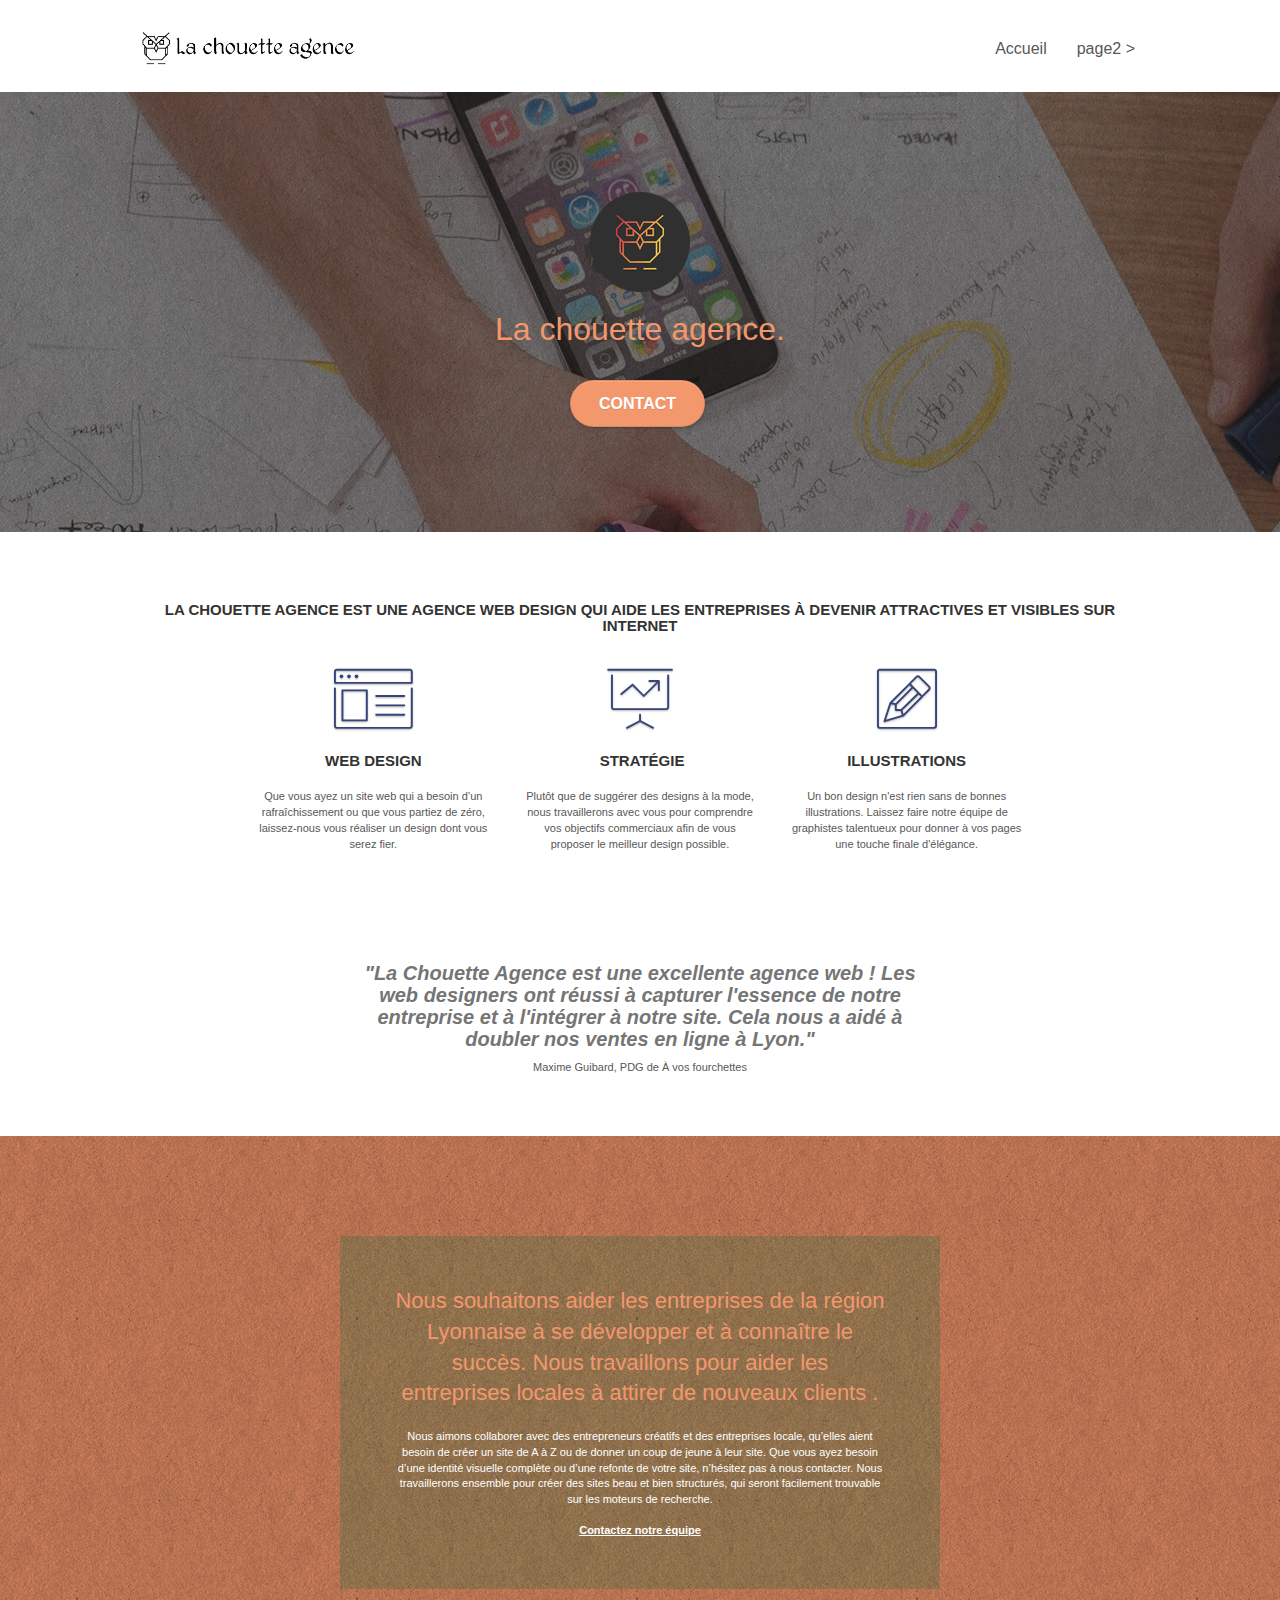
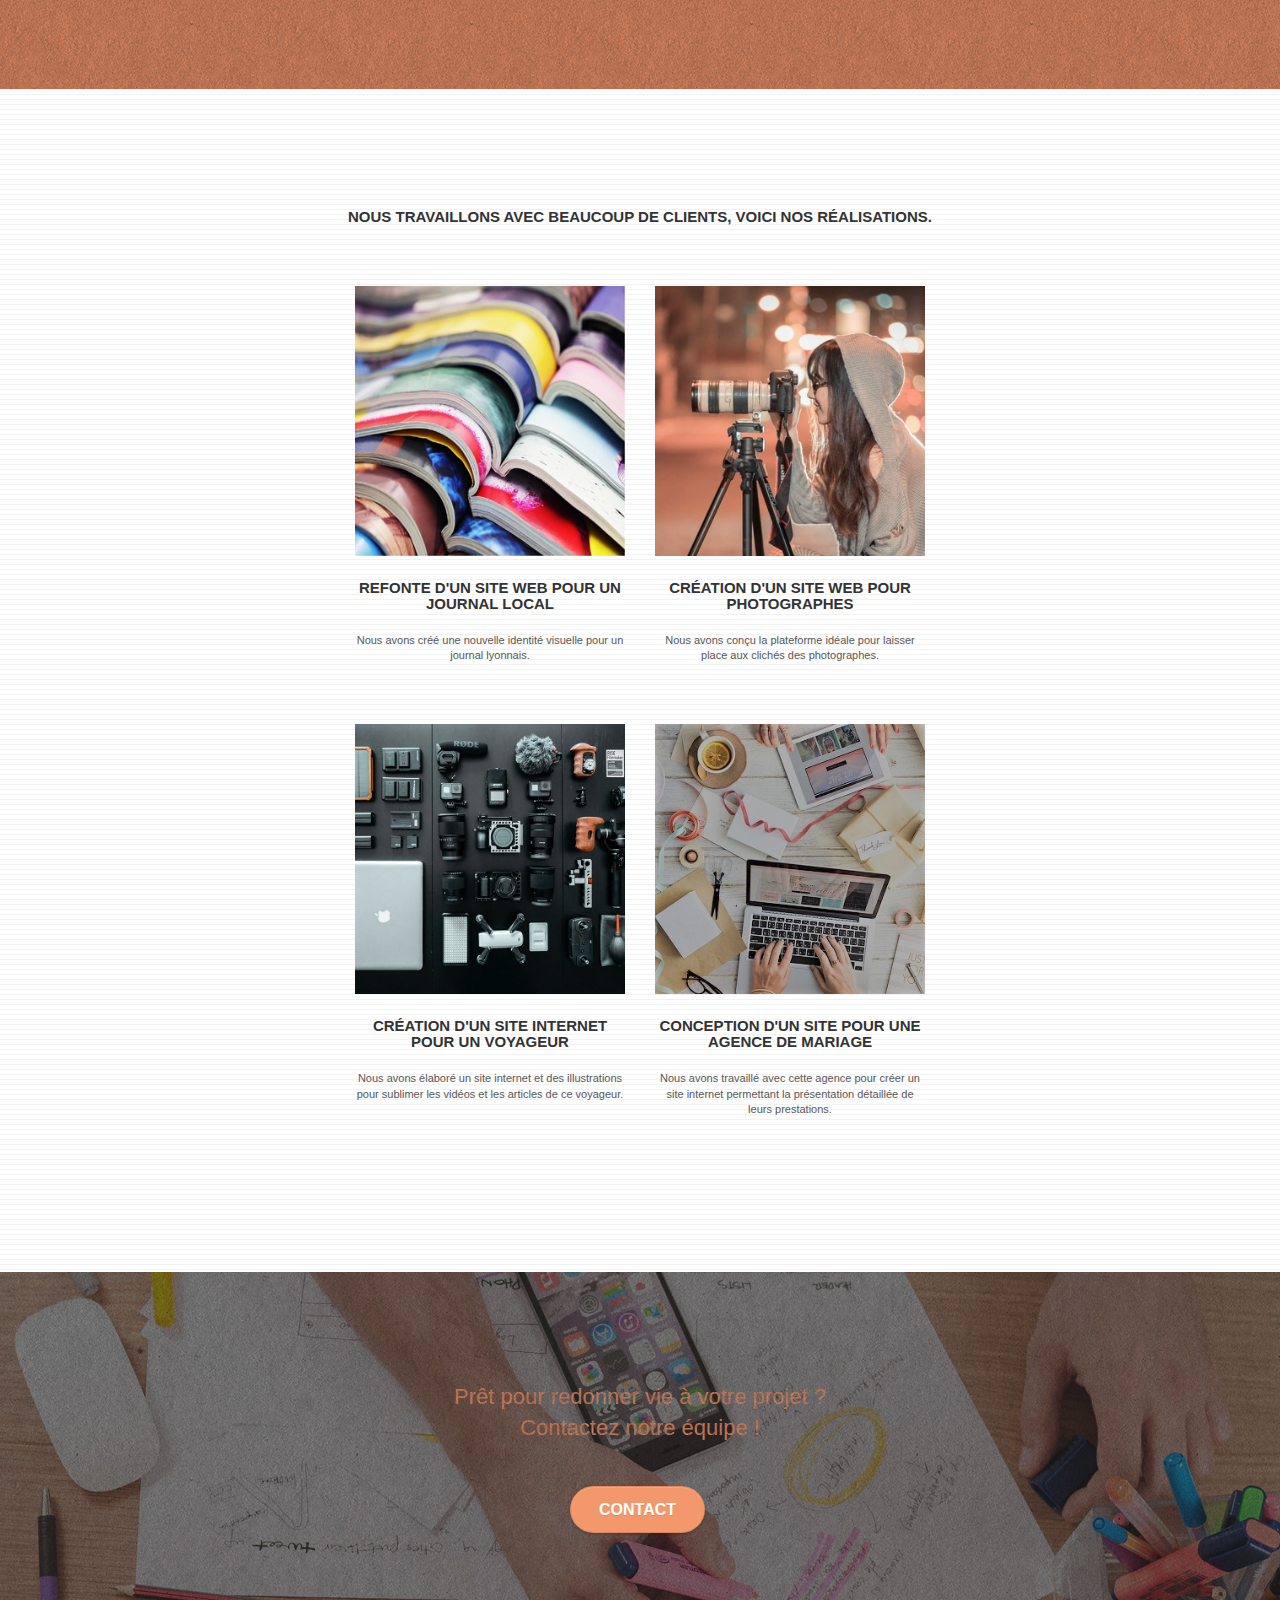
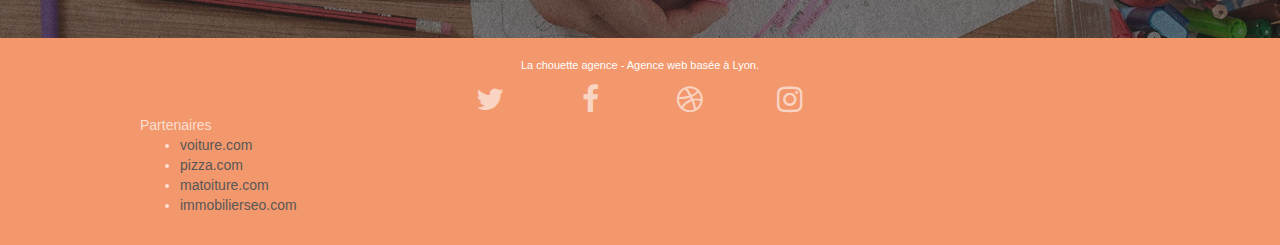
==== commit 0bc39672: "Transformation img texte en texte" ====
--- a/index.html
+++ b/index.html
@@ -61,7 +61,7 @@
 <!-- bloc-0 END -->
 
 <!-- bloc-1-presentation -->
-<main>
+<section>
 	<div class="bloc bgc-dark-slate-blue bg-banniere d-bloc bg-t-edge bloc-bg-texture texture-paper b-parallax" id="bloc-1-hero">
 		<div class="container bloc-lg">
 			<div class="row tight-width-whitespace">
@@ -77,144 +77,154 @@
 			</div>
 		</div>
 	</div>
+</section>
 	<!-- bloc-1-presentation END -->
 
 	<!-- bloc-2-services -->
-	<div class="bloc bgc-white l-bloc" id="bloc-2-services">
-		<div class="container bloc-md">
-			<div class="row">
-				<div class="col-sm-12 text-center">
-					<img alt="Description de l'activité design de La Chouette Agence" src="img/activite-design.png" />
-				</div>
-			</div>
-			<div class="row voffset-lg med-width-whitespace">
-				<div class="col-sm-4">
-					<div class="text-center">
-						<span class="et-icon-browser sm-shadow icon-dark-slate-blue icons icon-lg"></span>
-					</div>
-					<h2 class="mg-md text-center">
-						Web design
-					</h2>
-					<p class="text-center ">
-						Que vous ayez un site web qui a besoin d&rsquo;un rafraîchissement ou que vous partiez de zéro, laissez-nous vous réaliser un design dont vous serez fier.
-					</p>
-				</div>
-				<div class="col-sm-4">
-					<div class="text-center">
-						<span class="et-icon-presentation sm-shadow icon-dark-slate-blue icons icon-lg"></span>
-					</div>
-					<h2 class="mg-md text-center">
-						&nbsp;Stratégie
-					</h2>
-					<p class="text-center ">
-						Plutôt que de suggérer des designs à la mode, nous travaillerons avec vous pour comprendre vos objectifs commerciaux afin de vous proposer le meilleur design possible.<br>
-					</p>
-				</div>
-				<div class="col-sm-4">
-					<div class="text-center">
-						<span class="et-icon-edit sm-shadow icon-dark-slate-blue icons icon-lg"></span>
-					</div>
-					<h2 class="mg-md text-center">
-						Illustrations
-					</h2>
-					<p class="text-center ">
-						Un bon design n'est rien sans de bonnes illustrations. Laissez faire notre équipe de graphistes talentueux pour donner à vos pages une touche finale d'élégance.
-					</p>
-				</div>
-			</div>
-			<div class="row voffset-lg voffset">
-				<div class="col-xs-12 col-md-8 col-md-offset-2 text-center">
-					<img alt="Avis client lyonnais sur la qualité webdesign de leur site internet" src="img/avis-qualite-design.png" />
-
-				</div>
-			</div>
-		</div>
-	</div>
+	<section>
+		<div class="bloc bgc-white l-bloc" id="bloc-2-services">
+			<div class="container bloc-md">
+				<div class="row">
+					<div class="col-sm-12 text-center">
+						<h2 class="changement">La Chouette Agence est une agence web design qui aide les entreprises à devenir attractives et visibles sur Internet</h2>
+						<!--<img alt="Description de l'activité design de La Chouette Agence" src="img/activite-design.png" />-->
+					</div>
+				</div>
+				<div class="row voffset-lg med-width-whitespace">
+					<div class="col-sm-4">
+						<div class="text-center">
+							<span class="et-icon-browser sm-shadow icon-dark-slate-blue icons icon-lg"></span>
+						</div>
+						<h2 class="mg-md text-center">
+							Web design
+						</h2>
+						<p class="text-center ">
+							Que vous ayez un site web qui a besoin d&rsquo;un rafraîchissement ou que vous partiez de zéro, laissez-nous vous réaliser un design dont vous serez fier.
+						</p>
+					</div>
+					<div class="col-sm-4">
+						<div class="text-center">
+							<span class="et-icon-presentation sm-shadow icon-dark-slate-blue icons icon-lg"></span>
+						</div>
+						<h2 class="mg-md text-center">
+							&nbsp;Stratégie
+						</h2>
+						<p class="text-center ">
+							Plutôt que de suggérer des designs à la mode, nous travaillerons avec vous pour comprendre vos objectifs commerciaux afin de vous proposer le meilleur design possible.<br>
+						</p>
+					</div>
+					<div class="col-sm-4">
+						<div class="text-center">
+							<span class="et-icon-edit sm-shadow icon-dark-slate-blue icons icon-lg"></span>
+						</div>
+						<h2 class="mg-md text-center">
+							Illustrations
+						</h2>
+						<p class="text-center ">
+							Un bon design n'est rien sans de bonnes illustrations. Laissez faire notre équipe de graphistes talentueux pour donner à vos pages une touche finale d'élégance.
+						</p>
+					</div>
+				</div>
+				<div class="row voffset-lg voffset">
+					<div class=" col-xs-12 col-md-8 col-md-offset-2 text-center">
+						<a href="avosfourchettes.com"><h2 class="changement1">"La Chouette Agence est une excellente agence web ! Les web designers ont réussi à capturer l'essence de notre entreprise et à l'intégrer à notre site. Cela nous a aidé à doubler nos ventes en ligne à Lyon."</h2><p>Maxime Guibard, PDG de À vos fourchettes</p></a> 
+
+					</div>
+				</div>
+			</div>
+		</div>
+	</section>
 	<!-- bloc-2-services END -->
 
 	<!-- bloc-3-what-i-do -->
-	<div class="bloc tc-white bgc-atomic-tangerine bg-presentation d-bloc bloc-bg-texture texture-paper b-parallax" id="bloc-3-what-i-do">
-		<div class="container bloc-lg">
-			<div class="row tight-width-whitespace black-background">
-				<div class="col-sm-12">
+	<section>
+		<div class="bloc tc-white bgc-atomic-tangerine bg-presentation d-bloc bloc-bg-texture texture-paper b-parallax" id="bloc-3-what-i-do">
+			<div class="container bloc-lg">
+				<div class="row tight-width-whitespace black-background">
+					<div class="col-sm-12">
+						<h3 class="mg-md text-center tc-white">
+							Nous souhaitons aider les entreprises de la région Lyonnaise à se développer et à connaître le succès. Nous travaillons pour aider les entreprises locales à attirer de nouveaux clients .<br>
+						</h3>
+						<p class="text-center white">
+							Nous aimons collaborer avec des entrepreneurs créatifs et des entreprises locale, qu’elles aient besoin de créer un site de A à Z ou de donner un coup de jeune à leur site. Que vous ayez besoin d’une identité visuelle complète ou d’une refonte de votre site, n’hésitez pas à nous contacter. Nous travaillerons ensemble pour créer des sites beau et bien structurés, qui seront facilement trouvable sur les moteurs de recherche. <br><br><a class="ltc-white bold-link" href="page2.html">Contactez notre équipe</a><br>
+						</p>
+					</div>
+				</div>
+			</div>
+		</div>
+	</section>
+	<!-- bloc-3-what-i-do END -->
+
+	<!-- bloc-4-portfolio -->
+	<section>
+		<div class="bloc bgc-white bg-lines-h2-bg bg-repeat l-bloc" id="bloc-4-portfolio">
+			<div class="container bloc-lg">
+				<div class="row">
+					<div class="col-sm-12 text-center">
+						<h2 class="changement">Nous travaillons avec beaucoup de clients, voici nos réalisations.</h2>
+						<!--<img alt="Les sites internet réalisés auprès de différents clients" src="img/type-clients.png" />-->
+					</div>
+				</div>
+				<div class="row tight-width-whitespace portfolio-row">
+					<div class="col-sm-6">
+						<a href="#" data-lightbox="img/site-journal-local.jpg" data-gallery-id="gallery-1" data-caption="Refonte d'un site web pour un journal local" data-frame="snapshot-lb"><img src="img/site-journal-local.jpg" alt="Refonte d'un site web journal" class="img-responsive portfolio-thumb" /></a>
+						<h2 class="mg-md text-center">
+							Refonte d'un site web pour un journal local
+						</h2>
+						<p class="text-center">
+							Nous avons créé une nouvelle identité visuelle pour un journal lyonnais.
+						</p>
+					</div>
+					<div class="col-sm-6">
+						<a href="#" data-lightbox="img/site-photographes.jpg" data-gallery-id="gallery-1" data-caption="Création d'un site web pour photographes" data-frame="snapshot-lb"><img src="img/site-photographes.jpg" class="img-responsive portfolio-thumb" alt="Création d'un site web pour des photographes" /></a>
+						<h2 class="mg-md text-center">
+							Création d'un site web pour photographes
+						</h2>
+						<p class="text-center">
+							Nous avons conçu la plateforme idéale pour laisser place aux clichés des photographes.
+						</p>
+					</div>
+				</div>
+				<div class="row tight-width-whitespace portfolio-row">
+					<div class="col-sm-6">
+						<a href="#" data-lightbox="img/site-voyageur.jpg" data-gallery-id="gallery-1" data-caption="Création d'un site internet pour un voyageur" data-frame="snapshot-lb"><img src="img/site-voyageur.jpg" class="img-responsive portfolio-thumb" alt="Création d'un site web pour un voyageur"/></a>
+						<h2 class="mg-md text-center">
+							Création d'un site internet pour un voyageur
+						</h2>
+						<p class="text-center">
+							Nous avons élaboré un site internet et des illustrations pour sublimer les vidéos et les articles de ce voyageur.
+						</p>
+					</div>
+					<div class="col-sm-6">
+						<a href="#" data-lightbox="img/site-agence-mariage.jpg" data-gallery-id="gallery-1" data-caption="Conception d'un site pour une agence de mariage" data-frame="snapshot-lb"><img src="img/site-agence-mariage.jpg" class="img-responsive portfolio-thumb" alt="Création d'un site web pour une agence de mariage" /></a>
+						<h2 class="mg-md text-center">
+							Conception d'un site pour une agence de mariage
+						</h2>
+						<p class="text-center">
+							Nous avons travaillé avec cette agence pour créer un site internet permettant la présentation détaillée de leurs prestations.
+						</p>
+					</div>
+				</div>
+			</div>
+		</div>
+	</section>
+	<!-- bloc-4-portfolio END -->
+
+	<!-- bloc-5-cta -->
+	<section>
+		<div class="bloc bgc-dark-slate-blue bg-banniere d-bloc bloc-bg-texture texture-paper" id="bloc-5-cta">
+			<div class="container bloc-lg">
+				<div class="row">
 					<h3 class="mg-md text-center tc-white">
-						Nous souhaitons aider les entreprises de la région Lyonnaise à se développer et à connaître le succès. Nous travaillons pour aider les entreprises locales à attirer de nouveaux clients .<br>
+						Prêt pour redonner vie à votre projet ?<br>Contactez notre équipe !
 					</h3>
-					<p class="text-center white">
-						Nous aimons collaborer avec des entrepreneurs créatifs et des entreprises locale, qu’elles aient besoin de créer un site de A à Z ou de donner un coup de jeune à leur site. Que vous ayez besoin d’une identité visuelle complète ou d’une refonte de votre site, n’hésitez pas à nous contacter. Nous travaillerons ensemble pour créer des sites beau et bien structurés, qui seront facilement trouvable sur les moteurs de recherche. <br><br><a class="ltc-white bold-link" href="page2.html">Contactez notre équipe</a><br>
-					</p>
-				</div>
-			</div>
-		</div>
-	</div>
-	<!-- bloc-3-what-i-do END -->
-
-	<!-- bloc-4-portfolio -->
-	<div class="bloc bgc-white bg-lines-h2-bg bg-repeat l-bloc" id="bloc-4-portfolio">
-		<div class="container bloc-lg">
-			<div class="row">
-				<div class="col-sm-12 text-center">
-					<img alt="Les sites internet réalisés auprès de différents clients" src="img/type-clients.png" />
-				</div>
-			</div>
-			<div class="row tight-width-whitespace portfolio-row">
-				<div class="col-sm-6">
-					<a href="#" data-lightbox="img/site-journal-local.jpg" data-gallery-id="gallery-1" data-caption="Refonte d'un site web pour un journal local" data-frame="snapshot-lb"><img src="img/site-journal-local.jpg" alt="Refonte d'un site web journal" class="img-responsive portfolio-thumb" /></a>
-					<h2 class="mg-md text-center">
-						Refonte d'un site web pour un journal local
-					</h2>
-					<p class="text-center">
-						Nous avons créé une nouvelle identité visuelle pour un journal lyonnais.
-					</p>
-				</div>
-				<div class="col-sm-6">
-					<a href="#" data-lightbox="img/site-photographes.jpg" data-gallery-id="gallery-1" data-caption="Création d'un site web pour photographes" data-frame="snapshot-lb"><img src="img/site-photographes.jpg" class="img-responsive portfolio-thumb" alt="Création d'un site web pour des photographes" /></a>
-					<h2 class="mg-md text-center">
-						Création d'un site web pour photographes
-					</h2>
-					<p class="text-center">
-						Nous avons conçu la plateforme idéale pour laisser place aux clichés des photographes.
-					</p>
-				</div>
-			</div>
-			<div class="row tight-width-whitespace portfolio-row">
-				<div class="col-sm-6">
-					<a href="#" data-lightbox="img/site-voyageur.jpg" data-gallery-id="gallery-1" data-caption="Création d'un site internet pour un voyageur" data-frame="snapshot-lb"><img src="img/site-voyageur.jpg" class="img-responsive portfolio-thumb" alt="Création d'un site web pour un voyageur"/></a>
-					<h2 class="mg-md text-center">
-						Création d'un site internet pour un voyageur
-					</h2>
-					<p class="text-center">
-						Nous avons élaboré un site internet et des illustrations pour sublimer les vidéos et les articles de ce voyageur.
-					</p>
-				</div>
-				<div class="col-sm-6">
-					<a href="#" data-lightbox="img/site-agence-mariage.jpg" data-gallery-id="gallery-1" data-caption="Conception d'un site pour une agence de mariage" data-frame="snapshot-lb"><img src="img/site-agence-mariage.jpg" class="img-responsive portfolio-thumb" alt="Création d'un site web pour une agence de mariage" /></a>
-					<h2 class="mg-md text-center">
-						Conception d'un site pour une agence de mariage
-					</h2>
-					<p class="text-center">
-						Nous avons travaillé avec cette agence pour créer un site internet permettant la présentation détaillée de leurs prestations.
-					</p>
-				</div>
-			</div>
-		</div>
-	</div>
-	<!-- bloc-4-portfolio END -->
-
-	<!-- bloc-5-cta -->
-	<div class="bloc bgc-dark-slate-blue bg-banniere d-bloc bloc-bg-texture texture-paper" id="bloc-5-cta">
-		<div class="container bloc-lg">
-			<div class="row">
-				<h3 class="mg-md text-center tc-white">
-					Prêt pour redonner vie à votre projet ?<br>Contactez notre équipe !
-				</h3>
-				<div class="col-sm-12 text-center">
-					<a href="page2.html" class="btn btn-atomic-tangerine btn-clean btn-rd btn-lg cta-hero">Contact</a>
-				</div>
-			</div>
-		</div>
-	</div>
-</main>
+					<div class="col-sm-12 text-center">
+						<a href="page2.html" class="btn btn-atomic-tangerine btn-clean btn-rd btn-lg cta-hero">Contact</a>
+					</div>
+				</div>
+			</div>
+		</div>
+	</section>
 <!-- bloc-5-cta END -->
 
 <!-- Footer - bloc-8 -->
--- a/style.css
+++ b/style.css
@@ -716,6 +716,16 @@
     color: #333333!important;
 }
 
+.changement1 {
+    color: rgba(117,117,117 ,1)!important;
+    text-transform: none;
+    margin-left: 50px;
+    margin-right: 50px;
+    font-style: italic;
+    font-size: 20px;
+    font-weight: bold;
+}
+
 .med-width-whitespace {
     max-width: 800px;
     margin: auto auto auto auto;
@@ -1026,6 +1036,10 @@
         width: 180px;
         height: 320px;
     }
+
+    .changement {
+        margin: auto;
+    }
 }
 
 @media (max-width: 400px) {
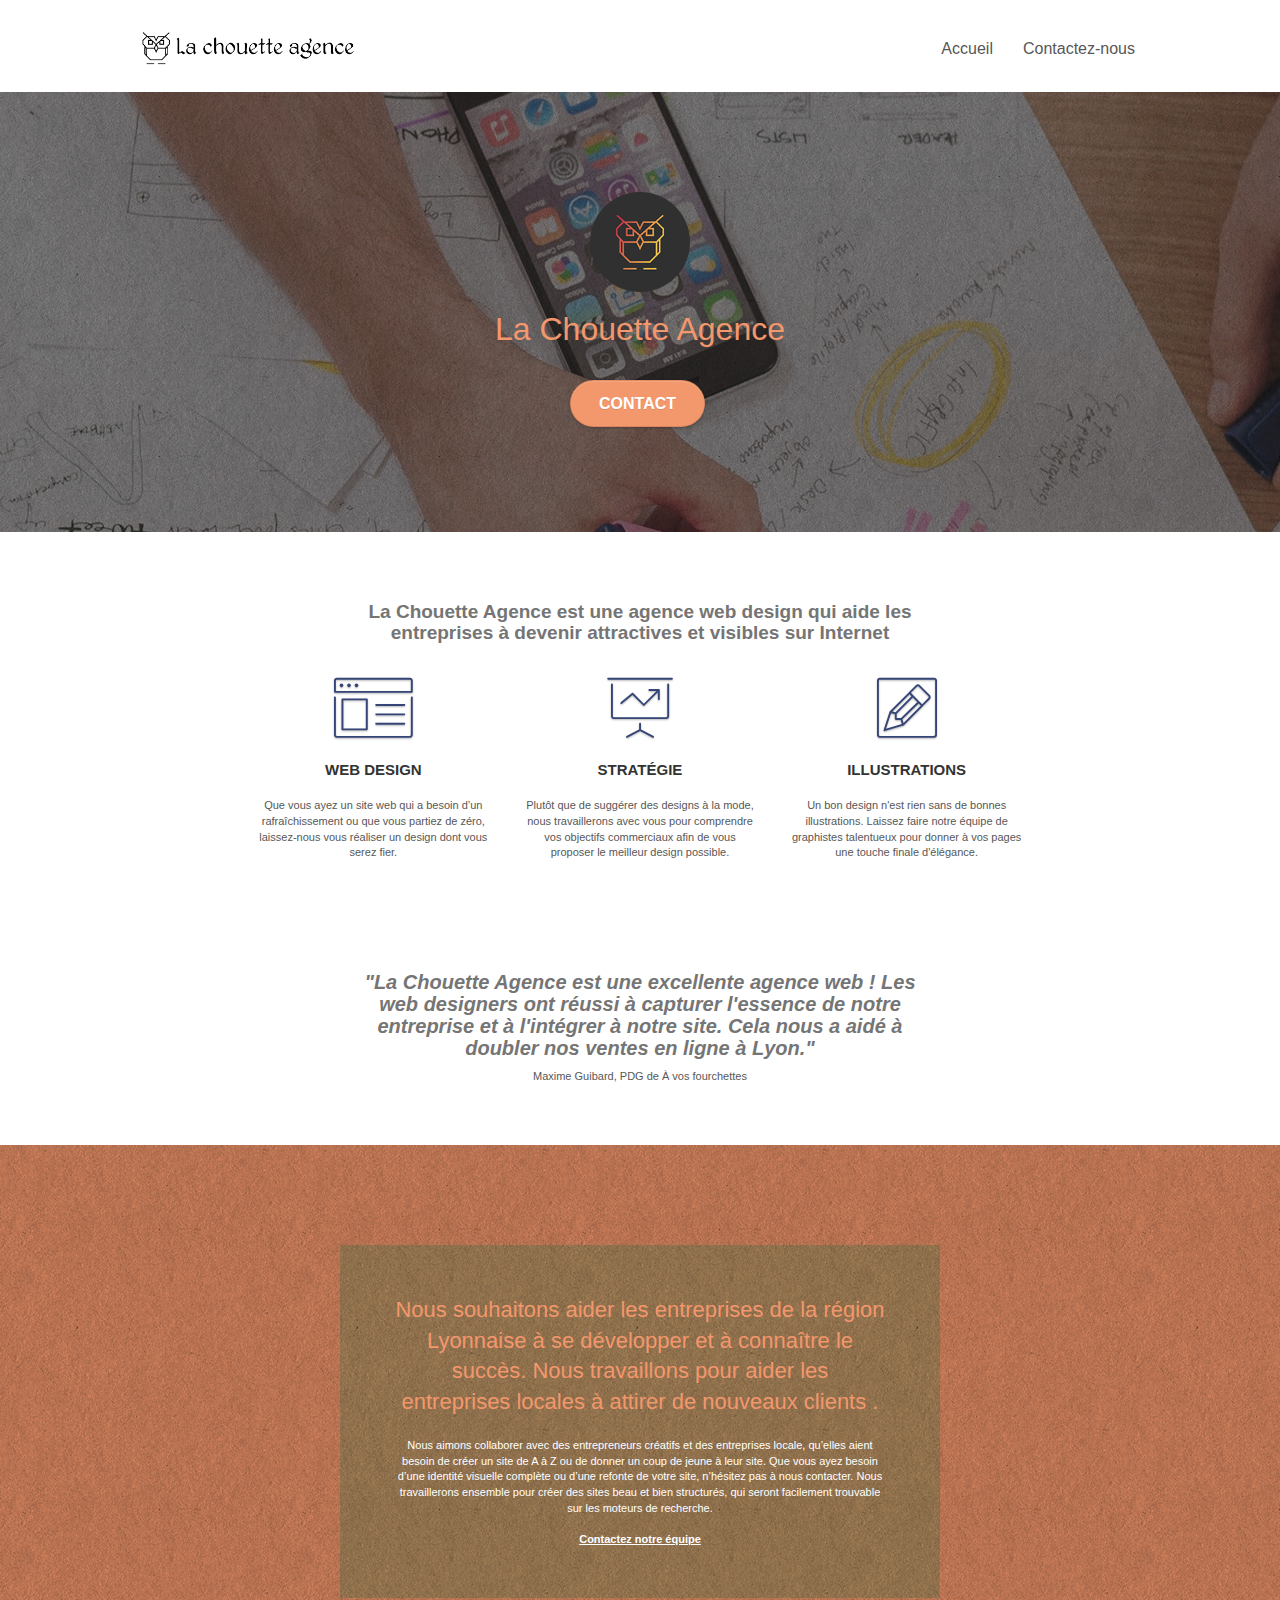
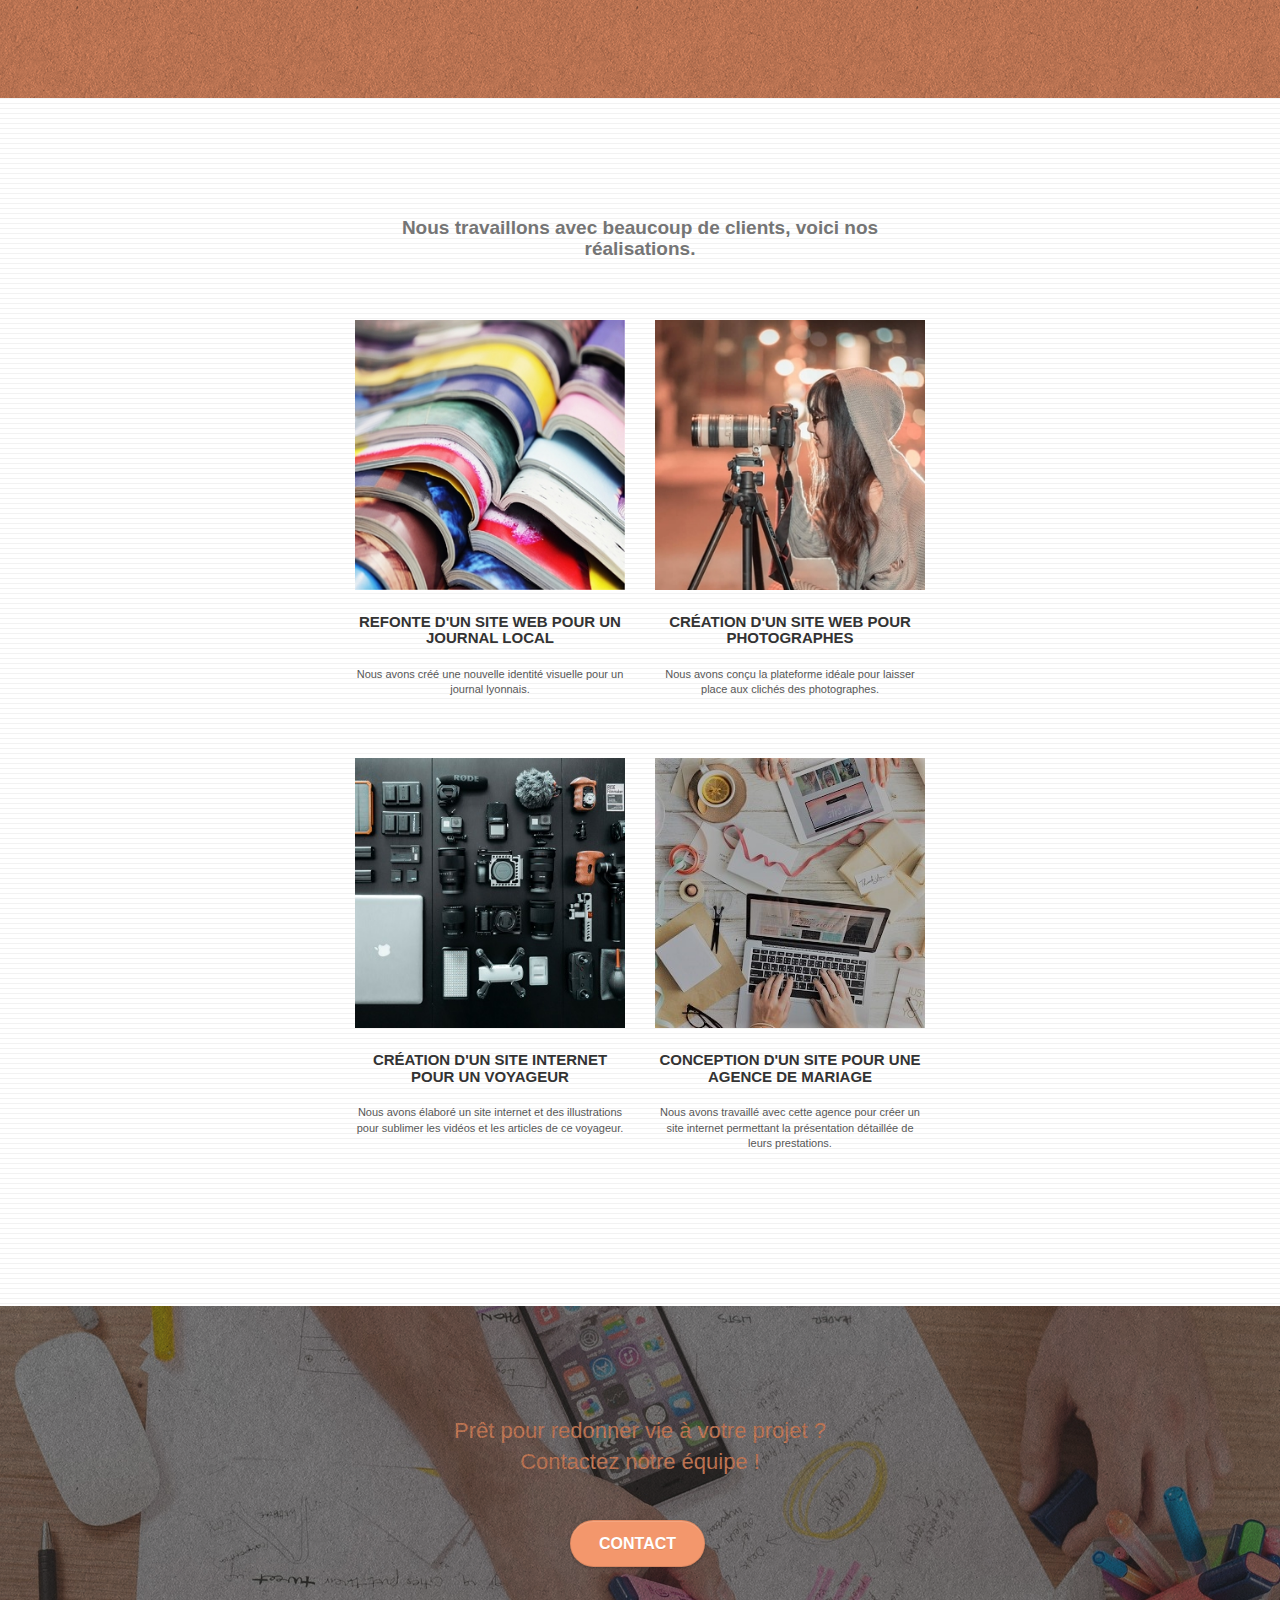
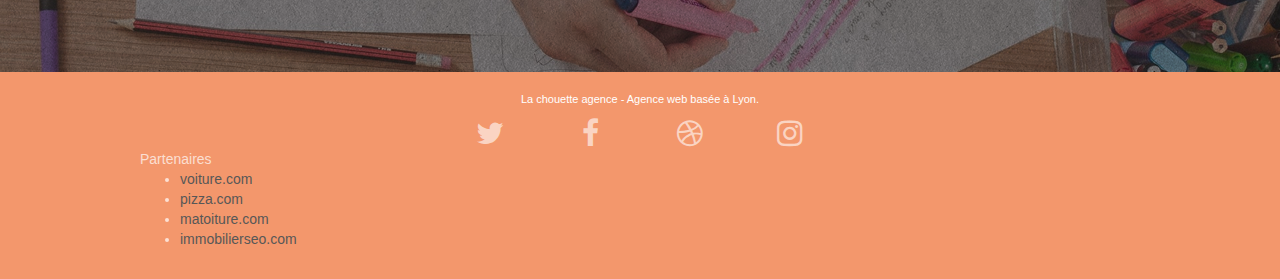
==== commit c5b52c59: "MAJ indentation + lien contact" ====
--- a/index.html
+++ b/index.html
@@ -1,284 +1,287 @@
 <!doctype html>
 <html lang="fr">
-<head>
-    <meta charset="utf-8">
-    <meta name="description" content="La Chouette Agence est une entreprise spécialisée dans le web design basée à Lyon.">
-    <meta name="viewport" content="width=device-width, initial-scale=1.0, viewport-fit=cover">
-    <link rel="shortcut icon" type="image/png" href="favicon.jpg">
-    
-	<link rel="stylesheet" type="text/css" href="./css/bootstrap.css">
-	<link rel="stylesheet" type="text/css" href="style.css">
-	<link rel="stylesheet" type="text/css" href="./css/font-awesome.css">
-	<link rel="stylesheet" type="text/css" href="./css/et-line.css">
+	<head>
+		<meta charset="utf-8">
+		<meta name="description" content="La Chouette Agence est une entreprise spécialisée dans le web design basée à Lyon.">
+		<meta name="viewport" content="width=device-width, initial-scale=1.0, viewport-fit=cover">
+		<link rel="shortcut icon" type="image/png" href="favicon.jpg">
+		
+		<link rel="stylesheet" type="text/css" href="./css/bootstrap.css">
+		<link rel="stylesheet" type="text/css" href="style.css">
+		<link rel="stylesheet" type="text/css" href="./css/font-awesome.css">
+		<link rel="stylesheet" type="text/css" href="./css/et-line.css">
+		
+		
+		<script src="./js/jquery-2.1.0.js"></script>
+		<script src="./js/bootstrap.js"></script>
+		<script src="./js/blocs.js"></script>
+		<script src="./js/jquery.touchSwipe.js" defer></script>
+		<script src="./js/gmaps.js"></script>
+
+		<title>La Chouette Agence, Accueil</title>
+
+		
+	<!-- Analytics -->
 	
-    
-	<script src="./js/jquery-2.1.0.js"></script>
-	<script src="./js/bootstrap.js"></script>
-	<script src="./js/blocs.js"></script>
-	<script src="./js/jquery.touchSwipe.js" defer></script>
-	<script src="./js/gmaps.js"></script>
-
-    <title>La Chouette Agence, Accueil</title>
-
-    
-<!-- Analytics -->
- 
-<!-- Analytics END -->
-    
-</head>
-<body>
-<!-- Principal conteneur -->
-<div class="page-container">
-    
-<!-- bloc-0 -->
-<header>
-	<div class="bloc bgc-white l-bloc " id="bloc-0">
-		<div class="container bloc-sm">
-
-			<nav class="navbar row">
-				<div class="navbar-header">
-					<a class="navbar-brand" href="index.html"><img src="img/logo-nom-la-chouette-agence.png" alt="Logo entreprise webdesign La Chouette Agence" height="40" /></a>
-					<button id="nav-toggle" type="button" class="ui-navbar-toggle navbar-toggle" data-toggle="collapse" data-target=".navbar-1">
-						<span class="sr-only">Toggle navigation</span><span class="icon-bar"></span><span class="icon-bar"></span><span class="icon-bar"></span>
-					</button>
-				</div>
-				<div class="collapse navbar-collapse navbar-1 special-dropdown-nav">
-					<ul class="site-navigation nav navbar-nav">
-						<li>
-							<a href="index.html">Accueil</a>
-						</li>
-						<li>
-						</li>
-						<li>
-							<a href="page2.html">page2 &gt;</a>
-						</li>
-					</ul>
-				</div>
-			</nav>
+	<!-- Analytics END -->
+		
+	</head>
+
+	<body>
+	<!-- Principal conteneur -->
+		<div class="page-container">
+			
+		<!-- bloc-0 -->
+			<header>
+				<div class="bloc bgc-white l-bloc " id="bloc-0">
+					<div class="container bloc-sm">
+
+						<nav class="navbar row">
+							<div class="navbar-header">
+								<a class="navbar-brand" href="index.html"><img src="img/logo-nom-la-chouette-agence.png" alt="Logo entreprise webdesign La Chouette Agence" height="40" /></a>
+								<button id="nav-toggle" type="button" class="ui-navbar-toggle navbar-toggle" data-toggle="collapse" data-target=".navbar-1">
+									<span class="sr-only">Toggle navigation</span><span class="icon-bar"></span><span class="icon-bar"></span><span class="icon-bar"></span>
+								</button>
+							</div>
+							<div class="collapse navbar-collapse navbar-1 special-dropdown-nav">
+								<ul class="site-navigation nav navbar-nav">
+									<li>
+										<a href="index.html">Accueil</a>
+									</li>
+									<li>
+									</li>
+									<li>
+										<a href="contact.html">Contactez-nous</a>
+									</li>
+								</ul>
+							</div>
+						</nav>
+					</div>
+				</div>
+			</header>
+		<!-- bloc-0 END -->
+
+		<!-- bloc-1-presentation -->
+			<section>
+				<div class="bloc bgc-dark-slate-blue bg-banniere d-bloc bg-t-edge bloc-bg-texture texture-paper b-parallax" id="bloc-1-hero">
+					<div class="container bloc-lg">
+						<div class="row tight-width-whitespace">
+							<div class="col-sm-12">
+								<img src="img/logo.png" class="center-block image-resize-mode" width="100" alt="Logo entreprise webdesign La Chouette Agence" />
+									<h1 class="text-center hero-bloc-text tc-white ">
+										La Chouette Agence
+									</h1>
+								<div class="text-center">
+									<a href="contact.html" class="btn btn-lg btn-clean btn-rd cta-hero btn-atomic-tangerine" id="cta-hero">Contact</a>
+								</div>
+							</div>
+						</div>
+					</div>
+				</div>
+			</section>
+			<!-- bloc-1-presentation END -->
+
+			<!-- bloc-2-services -->
+			<section>
+				<div class="bloc bgc-white l-bloc" id="bloc-2-services">
+					<div class="container bloc-md">
+						<div class="row">
+							<div class="col-sm-12 text-center">
+								<h2 class="changement">La Chouette Agence est une agence web design qui aide les entreprises à devenir attractives et visibles sur Internet</h2>
+							</div>
+						</div>
+						<div class="row voffset-lg med-width-whitespace">
+							<div class="col-sm-4">
+								<div class="text-center">
+									<span class="et-icon-browser sm-shadow icon-dark-slate-blue icons icon-lg"></span>
+								</div>
+								<h2 class="mg-md text-center">
+									Web design
+								</h2>
+								<p class="text-center ">
+									Que vous ayez un site web qui a besoin d&rsquo;un rafraîchissement ou que vous partiez de zéro, laissez-nous vous réaliser un design dont vous serez fier.
+								</p>
+							</div>
+							<div class="col-sm-4">
+								<div class="text-center">
+									<span class="et-icon-presentation sm-shadow icon-dark-slate-blue icons icon-lg"></span>
+								</div>
+								<h2 class="mg-md text-center">
+									Stratégie
+								</h2>
+								<p class="text-center ">
+									Plutôt que de suggérer des designs à la mode, nous travaillerons avec vous pour comprendre vos objectifs commerciaux afin de vous proposer le meilleur design possible.<br>
+								</p>
+							</div>
+							<div class="col-sm-4">
+								<div class="text-center">
+									<span class="et-icon-edit sm-shadow icon-dark-slate-blue icons icon-lg"></span>
+								</div>
+								<h2 class="mg-md text-center">
+									Illustrations
+								</h2>
+								<p class="text-center ">
+									Un bon design n'est rien sans de bonnes illustrations. Laissez faire notre équipe de graphistes talentueux pour donner à vos pages une touche finale d'élégance.
+								</p>
+							</div>
+						</div>
+						<div class="row voffset-lg voffset">
+							<div class=" col-xs-12 col-md-8 col-md-offset-2 text-center">
+								<a href="avosfourchettes.com">
+									<h2 class="changement1">"La Chouette Agence est une excellente agence web ! Les web designers ont réussi à capturer l'essence de notre entreprise et à l'intégrer à notre site. Cela nous a aidé à doubler nos ventes en ligne à Lyon."
+									</h2>
+									<p>Maxime Guibard, PDG de À vos fourchettes
+									</p>
+								</a>
+							</div>
+						</div>
+					</div>
+				</div>
+			</section>
+			<!-- bloc-2-services END -->
+
+			<!-- bloc-3-what-i-do -->
+			<section>
+				<div class="bloc tc-white bgc-atomic-tangerine bg-presentation d-bloc bloc-bg-texture texture-paper b-parallax" id="bloc-3-what-i-do">
+					<div class="container bloc-lg">
+						<div class="row tight-width-whitespace black-background">
+							<div class="col-sm-12">
+								<h3 class="mg-md text-center tc-white">
+									Nous souhaitons aider les entreprises de la région Lyonnaise à se développer et à connaître le succès. Nous travaillons pour aider les entreprises locales à attirer de nouveaux clients .<br>
+								</h3>
+								<p class="text-center white">
+									Nous aimons collaborer avec des entrepreneurs créatifs et des entreprises locale, qu’elles aient besoin de créer un site de A à Z ou de donner un coup de jeune à leur site. Que vous ayez besoin d’une identité visuelle complète ou d’une refonte de votre site, n’hésitez pas à nous contacter. Nous travaillerons ensemble pour créer des sites beau et bien structurés, qui seront facilement trouvable sur les moteurs de recherche. <br><br><a class="ltc-white bold-link" href="contact.html">Contactez notre équipe</a>
+								</p>
+							</div>
+						</div>
+					</div>
+				</div>
+			</section>
+			<!-- bloc-3-what-i-do END -->
+
+			<!-- bloc-4-portfolio -->
+			<section>
+				<div class="bloc bgc-white bg-lines-h2-bg bg-repeat l-bloc" id="bloc-4-portfolio">
+					<div class="container bloc-lg">
+						<div class="row">
+							<div class="col-sm-12 text-center">
+								<h2 class="changement">Nous travaillons avec beaucoup de clients, voici nos réalisations.</h2>
+							</div>
+						</div>
+						<div class="row tight-width-whitespace portfolio-row">
+							<div class="col-sm-6">
+								<a href="#" data-lightbox="img/site-journal-local.jpg" data-gallery-id="gallery-1" data-caption="Refonte d'un site web pour un journal local" data-frame="snapshot-lb"><img src="img/site-journal-local.jpg" alt="Refonte d'un site web journal" class="img-responsive portfolio-thumb" /></a>
+								<h2 class="mg-md text-center">
+									Refonte d'un site web pour un journal local
+								</h2>
+								<p class="text-center">
+									Nous avons créé une nouvelle identité visuelle pour un journal lyonnais.
+								</p>
+							</div>
+							<div class="col-sm-6">
+								<a href="#" data-lightbox="img/site-photographes.jpg" data-gallery-id="gallery-1" data-caption="Création d'un site web pour photographes" data-frame="snapshot-lb"><img src="img/site-photographes.jpg" class="img-responsive portfolio-thumb" alt="Création d'un site web pour des photographes" /></a>
+								<h2 class="mg-md text-center">
+									Création d'un site web pour photographes
+								</h2>
+								<p class="text-center">
+									Nous avons conçu la plateforme idéale pour laisser place aux clichés des photographes.
+								</p>
+							</div>
+						</div>
+						<div class="row tight-width-whitespace portfolio-row">
+							<div class="col-sm-6">
+								<a href="#" data-lightbox="img/site-voyageur.jpg" data-gallery-id="gallery-1" data-caption="Création d'un site internet pour un voyageur" data-frame="snapshot-lb"><img src="img/site-voyageur.jpg" class="img-responsive portfolio-thumb" alt="Création d'un site web pour un voyageur"/></a>
+								<h2 class="mg-md text-center">
+									Création d'un site internet pour un voyageur
+								</h2>
+								<p class="text-center">
+									Nous avons élaboré un site internet et des illustrations pour sublimer les vidéos et les articles de ce voyageur.
+								</p>
+							</div>
+							<div class="col-sm-6">
+								<a href="#" data-lightbox="img/site-agence-mariage.jpg" data-gallery-id="gallery-1" data-caption="Conception d'un site pour une agence de mariage" data-frame="snapshot-lb"><img src="img/site-agence-mariage.jpg" class="img-responsive portfolio-thumb" alt="Création d'un site web pour une agence de mariage" /></a>
+								<h2 class="mg-md text-center">
+									Conception d'un site pour une agence de mariage
+								</h2>
+								<p class="text-center">
+									Nous avons travaillé avec cette agence pour créer un site internet permettant la présentation détaillée de leurs prestations.
+								</p>
+							</div>
+						</div>
+					</div>
+				</div>
+			</section>
+			<!-- bloc-4-portfolio END -->
+
+			<!-- bloc-5-cta -->
+			<section>
+				<div class="bloc bgc-dark-slate-blue bg-banniere d-bloc bloc-bg-texture texture-paper" id="bloc-5-cta">
+					<div class="container bloc-lg">
+						<div class="row">
+							<h3 class="mg-md text-center tc-white">
+								Prêt pour redonner vie à votre projet ?<br>Contactez notre équipe !
+							</h3>
+							<div class="col-sm-12 text-center">
+								<a href="contact.html" class="btn btn-atomic-tangerine btn-clean btn-rd btn-lg cta-hero">Contact</a>
+							</div>
+						</div>
+					</div>
+				</div>
+			</section>
+		<!-- bloc-5-cta END -->
+
+		<!-- Footer - bloc-8 -->
+			<footer>
+				<div class="bloc bgc-atomic-tangerine d-bloc" id="bloc-8">
+					<div class="container bloc-sm">
+						<div class="row">
+							<div class="col-sm-12">
+								<p class="text-center white">
+									La chouette agence - Agence web basée à Lyon.<br>
+								</p>
+								<div class="row row-no-gutters social">
+									<div class="col-sm-3">
+										<div class="text-center">
+											<a class="social" href="index.html"><span class="fa fa-twitter icon-md"></span></a>
+										</div>
+									</div>
+									<div class="col-sm-3">
+										<div class="text-center">
+											<a class="social" href="index.html"><span class="fa fa-facebook icon-md"></span></a>
+										</div>
+									</div>
+									<div class="col-sm-3">
+										<div class="text-center">
+											<a class="social" href="index.html"><span class="fa fa-dribbble icon-md"></span></a>
+										</div>
+									</div>
+									<div class="col-sm-3">
+										<div class="text-center">
+											<a class="social" href="index.html"><span class="fa fa-instagram icon-md"></span></a>
+										</div>
+									</div>
+								</div>
+								<div class="row">
+									<div class="col-sm-4">
+										Partenaires
+											<ul>
+												<li><a href="voiture.com">voiture.com</a></li>
+												<li><a href="pizza.com">pizza.com</a></li>
+												<li><a href="matoiture.com">matoiture.com</a></li>
+												<li><a href="immobilierseo.com">immobilierseo.com</a></li>
+											</ul>		
+									</div>
+								</div>
+							</div>
+						</div>
+					</div>
+				</div>
+			</footer>
+		<!-- Footer - bloc-8 END -->
+
 		</div>
-	</div>
-</header>
-<!-- bloc-0 END -->
-
-<!-- bloc-1-presentation -->
-<section>
-	<div class="bloc bgc-dark-slate-blue bg-banniere d-bloc bg-t-edge bloc-bg-texture texture-paper b-parallax" id="bloc-1-hero">
-		<div class="container bloc-lg">
-			<div class="row tight-width-whitespace">
-				<div class="col-sm-12">
-					<img src="img/logo.png" class="center-block image-resize-mode" width="100" alt="Logo entreprise webdesign La Chouette Agence" />
-					<h1 class="text-center hero-bloc-text tc-white ">
-						La chouette agence.
-					</h1>
-					<div class="text-center">
-						<a href="page2.html" class="btn btn-lg btn-clean btn-rd cta-hero btn-atomic-tangerine" id="cta-hero">Contact</a>
-					</div>
-				</div>
-			</div>
-		</div>
-	</div>
-</section>
-	<!-- bloc-1-presentation END -->
-
-	<!-- bloc-2-services -->
-	<section>
-		<div class="bloc bgc-white l-bloc" id="bloc-2-services">
-			<div class="container bloc-md">
-				<div class="row">
-					<div class="col-sm-12 text-center">
-						<h2 class="changement">La Chouette Agence est une agence web design qui aide les entreprises à devenir attractives et visibles sur Internet</h2>
-						<!--<img alt="Description de l'activité design de La Chouette Agence" src="img/activite-design.png" />-->
-					</div>
-				</div>
-				<div class="row voffset-lg med-width-whitespace">
-					<div class="col-sm-4">
-						<div class="text-center">
-							<span class="et-icon-browser sm-shadow icon-dark-slate-blue icons icon-lg"></span>
-						</div>
-						<h2 class="mg-md text-center">
-							Web design
-						</h2>
-						<p class="text-center ">
-							Que vous ayez un site web qui a besoin d&rsquo;un rafraîchissement ou que vous partiez de zéro, laissez-nous vous réaliser un design dont vous serez fier.
-						</p>
-					</div>
-					<div class="col-sm-4">
-						<div class="text-center">
-							<span class="et-icon-presentation sm-shadow icon-dark-slate-blue icons icon-lg"></span>
-						</div>
-						<h2 class="mg-md text-center">
-							&nbsp;Stratégie
-						</h2>
-						<p class="text-center ">
-							Plutôt que de suggérer des designs à la mode, nous travaillerons avec vous pour comprendre vos objectifs commerciaux afin de vous proposer le meilleur design possible.<br>
-						</p>
-					</div>
-					<div class="col-sm-4">
-						<div class="text-center">
-							<span class="et-icon-edit sm-shadow icon-dark-slate-blue icons icon-lg"></span>
-						</div>
-						<h2 class="mg-md text-center">
-							Illustrations
-						</h2>
-						<p class="text-center ">
-							Un bon design n'est rien sans de bonnes illustrations. Laissez faire notre équipe de graphistes talentueux pour donner à vos pages une touche finale d'élégance.
-						</p>
-					</div>
-				</div>
-				<div class="row voffset-lg voffset">
-					<div class=" col-xs-12 col-md-8 col-md-offset-2 text-center">
-						<a href="avosfourchettes.com"><h2 class="changement1">"La Chouette Agence est une excellente agence web ! Les web designers ont réussi à capturer l'essence de notre entreprise et à l'intégrer à notre site. Cela nous a aidé à doubler nos ventes en ligne à Lyon."</h2><p>Maxime Guibard, PDG de À vos fourchettes</p></a> 
-
-					</div>
-				</div>
-			</div>
-		</div>
-	</section>
-	<!-- bloc-2-services END -->
-
-	<!-- bloc-3-what-i-do -->
-	<section>
-		<div class="bloc tc-white bgc-atomic-tangerine bg-presentation d-bloc bloc-bg-texture texture-paper b-parallax" id="bloc-3-what-i-do">
-			<div class="container bloc-lg">
-				<div class="row tight-width-whitespace black-background">
-					<div class="col-sm-12">
-						<h3 class="mg-md text-center tc-white">
-							Nous souhaitons aider les entreprises de la région Lyonnaise à se développer et à connaître le succès. Nous travaillons pour aider les entreprises locales à attirer de nouveaux clients .<br>
-						</h3>
-						<p class="text-center white">
-							Nous aimons collaborer avec des entrepreneurs créatifs et des entreprises locale, qu’elles aient besoin de créer un site de A à Z ou de donner un coup de jeune à leur site. Que vous ayez besoin d’une identité visuelle complète ou d’une refonte de votre site, n’hésitez pas à nous contacter. Nous travaillerons ensemble pour créer des sites beau et bien structurés, qui seront facilement trouvable sur les moteurs de recherche. <br><br><a class="ltc-white bold-link" href="page2.html">Contactez notre équipe</a><br>
-						</p>
-					</div>
-				</div>
-			</div>
-		</div>
-	</section>
-	<!-- bloc-3-what-i-do END -->
-
-	<!-- bloc-4-portfolio -->
-	<section>
-		<div class="bloc bgc-white bg-lines-h2-bg bg-repeat l-bloc" id="bloc-4-portfolio">
-			<div class="container bloc-lg">
-				<div class="row">
-					<div class="col-sm-12 text-center">
-						<h2 class="changement">Nous travaillons avec beaucoup de clients, voici nos réalisations.</h2>
-						<!--<img alt="Les sites internet réalisés auprès de différents clients" src="img/type-clients.png" />-->
-					</div>
-				</div>
-				<div class="row tight-width-whitespace portfolio-row">
-					<div class="col-sm-6">
-						<a href="#" data-lightbox="img/site-journal-local.jpg" data-gallery-id="gallery-1" data-caption="Refonte d'un site web pour un journal local" data-frame="snapshot-lb"><img src="img/site-journal-local.jpg" alt="Refonte d'un site web journal" class="img-responsive portfolio-thumb" /></a>
-						<h2 class="mg-md text-center">
-							Refonte d'un site web pour un journal local
-						</h2>
-						<p class="text-center">
-							Nous avons créé une nouvelle identité visuelle pour un journal lyonnais.
-						</p>
-					</div>
-					<div class="col-sm-6">
-						<a href="#" data-lightbox="img/site-photographes.jpg" data-gallery-id="gallery-1" data-caption="Création d'un site web pour photographes" data-frame="snapshot-lb"><img src="img/site-photographes.jpg" class="img-responsive portfolio-thumb" alt="Création d'un site web pour des photographes" /></a>
-						<h2 class="mg-md text-center">
-							Création d'un site web pour photographes
-						</h2>
-						<p class="text-center">
-							Nous avons conçu la plateforme idéale pour laisser place aux clichés des photographes.
-						</p>
-					</div>
-				</div>
-				<div class="row tight-width-whitespace portfolio-row">
-					<div class="col-sm-6">
-						<a href="#" data-lightbox="img/site-voyageur.jpg" data-gallery-id="gallery-1" data-caption="Création d'un site internet pour un voyageur" data-frame="snapshot-lb"><img src="img/site-voyageur.jpg" class="img-responsive portfolio-thumb" alt="Création d'un site web pour un voyageur"/></a>
-						<h2 class="mg-md text-center">
-							Création d'un site internet pour un voyageur
-						</h2>
-						<p class="text-center">
-							Nous avons élaboré un site internet et des illustrations pour sublimer les vidéos et les articles de ce voyageur.
-						</p>
-					</div>
-					<div class="col-sm-6">
-						<a href="#" data-lightbox="img/site-agence-mariage.jpg" data-gallery-id="gallery-1" data-caption="Conception d'un site pour une agence de mariage" data-frame="snapshot-lb"><img src="img/site-agence-mariage.jpg" class="img-responsive portfolio-thumb" alt="Création d'un site web pour une agence de mariage" /></a>
-						<h2 class="mg-md text-center">
-							Conception d'un site pour une agence de mariage
-						</h2>
-						<p class="text-center">
-							Nous avons travaillé avec cette agence pour créer un site internet permettant la présentation détaillée de leurs prestations.
-						</p>
-					</div>
-				</div>
-			</div>
-		</div>
-	</section>
-	<!-- bloc-4-portfolio END -->
-
-	<!-- bloc-5-cta -->
-	<section>
-		<div class="bloc bgc-dark-slate-blue bg-banniere d-bloc bloc-bg-texture texture-paper" id="bloc-5-cta">
-			<div class="container bloc-lg">
-				<div class="row">
-					<h3 class="mg-md text-center tc-white">
-						Prêt pour redonner vie à votre projet ?<br>Contactez notre équipe !
-					</h3>
-					<div class="col-sm-12 text-center">
-						<a href="page2.html" class="btn btn-atomic-tangerine btn-clean btn-rd btn-lg cta-hero">Contact</a>
-					</div>
-				</div>
-			</div>
-		</div>
-	</section>
-<!-- bloc-5-cta END -->
-
-<!-- Footer - bloc-8 -->
-<footer>
-	<div class="bloc bgc-atomic-tangerine d-bloc" id="bloc-8">
-		<div class="container bloc-sm">
-			<div class="row">
-				<div class="col-sm-12">
-					<p class="text-center white">
-						La chouette agence - Agence web basée à Lyon.<br>
-					</p>
-					<div class="row row-no-gutters social">
-						<div class="col-sm-3">
-							<div class="text-center">
-								<a class="social" href="index.html"><span class="fa fa-twitter icon-md"></span></a>
-							</div>
-						</div>
-						<div class="col-sm-3">
-							<div class="text-center">
-								<a class="social" href="index.html"><span class="fa fa-facebook icon-md"></span></a>
-							</div>
-						</div>
-						<div class="col-sm-3">
-							<div class="text-center">
-								<a class="social" href="index.html"><span class="fa fa-dribbble icon-md"></span></a>
-							</div>
-						</div>
-						<div class="col-sm-3">
-							<div class="text-center">
-								<a class="social" href="index.html"><span class="fa fa-instagram icon-md"></span></a>
-							</div>
-						</div>
-					</div>
-					<div class="row">
-						<div class="col-sm-4">
-							Partenaires
-								<ul>
-									<li><a href="voiture.com">voiture.com</a></li>
-									<li><a href="pizza.com">pizza.com</a></li>
-									<li><a href="matoiture.com">matoiture.com</a></li>
-									<li><a href="immobilierseo.com">immobilierseo.com</a></li>
-								</ul>		
-						</div>
-					</div>
-				</div>
-			</div>
-		</div>
-	</div>
-</footer>
-<!-- Footer - bloc-8 END -->
-
-</div>
-<!-- Principal conteneur END -->
-    
-
-</body>
+		<!-- Principal conteneur END -->
+		
+
+	</body>
 </html>
--- a/style.css
+++ b/style.css
@@ -716,6 +716,15 @@
     color: #333333!important;
 }
 
+.changement {
+    color: rgba(117,117,117 ,1)!important;
+    text-transform: none;
+    margin-left: 220px;
+    margin-right: 220px;
+    font-size: 19px;
+    font-weight: 700;
+}
+
 .changement1 {
     color: rgba(117,117,117 ,1)!important;
     text-transform: none;
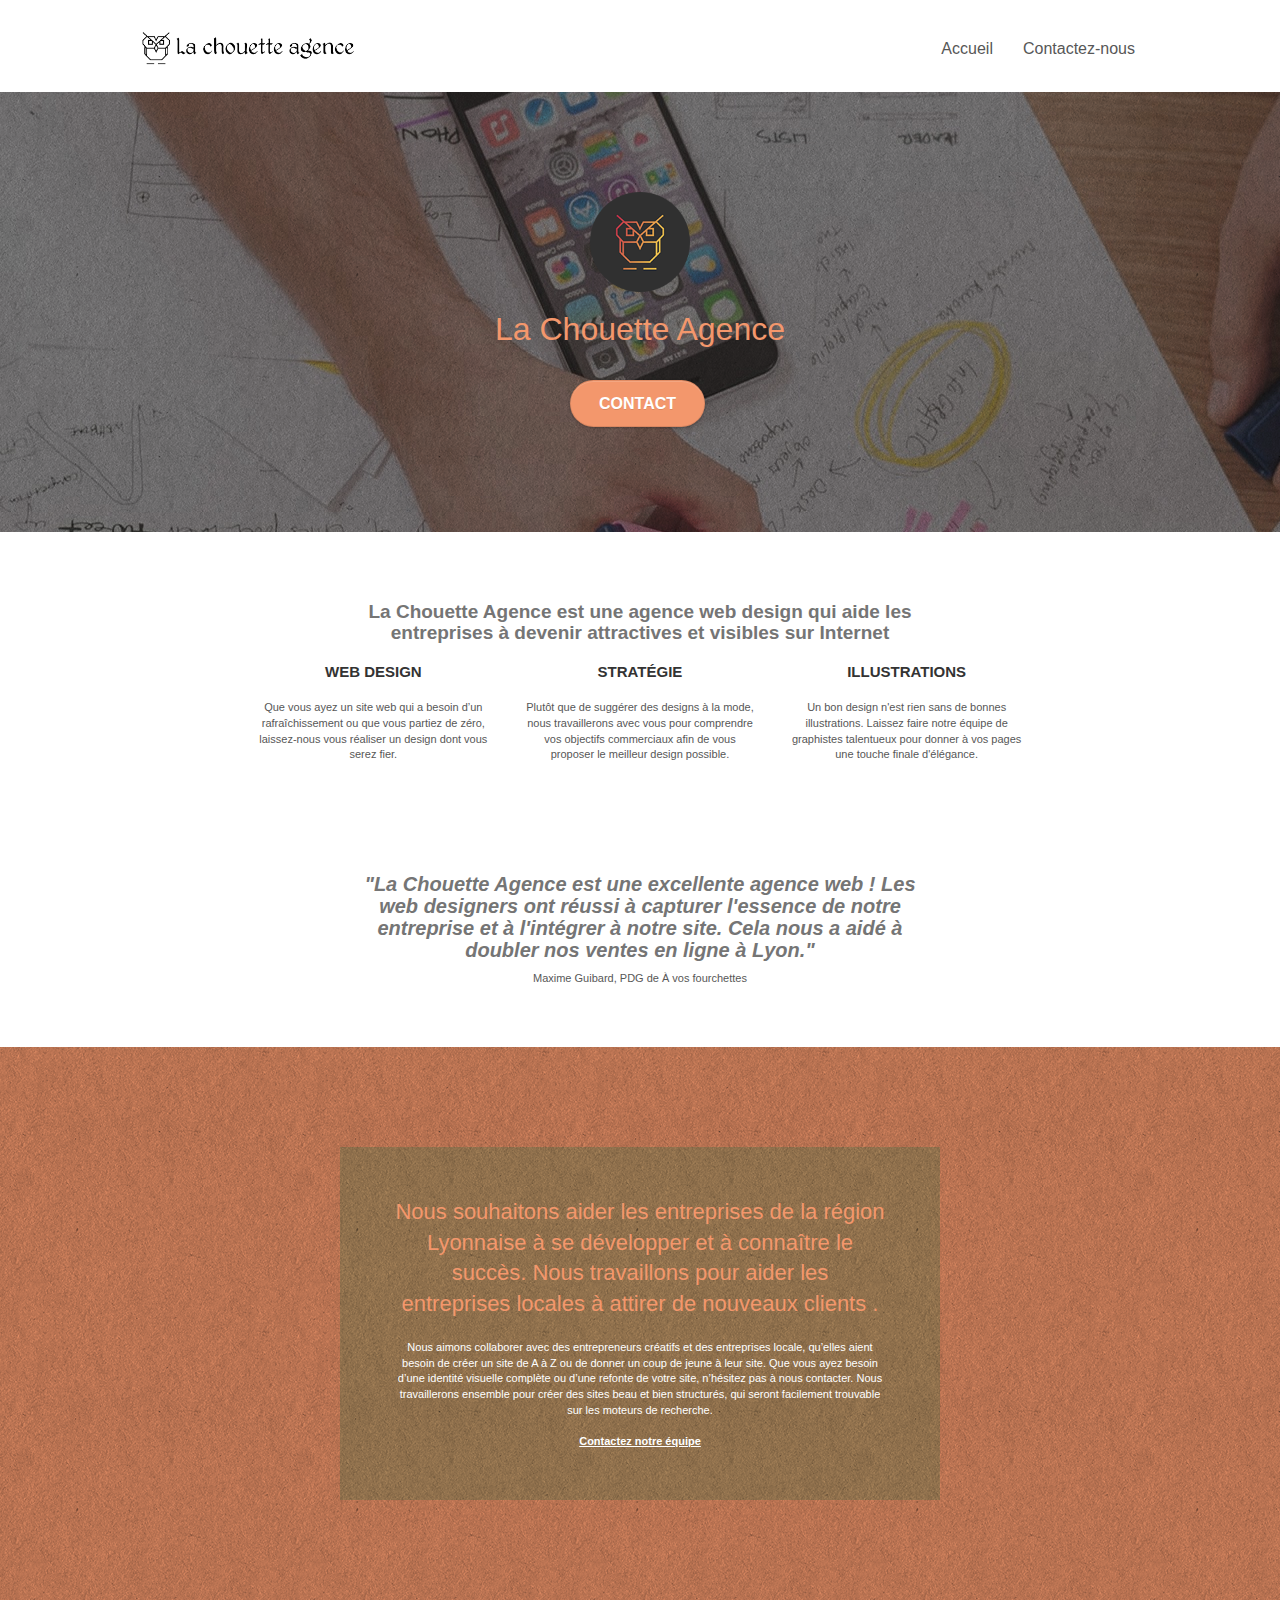
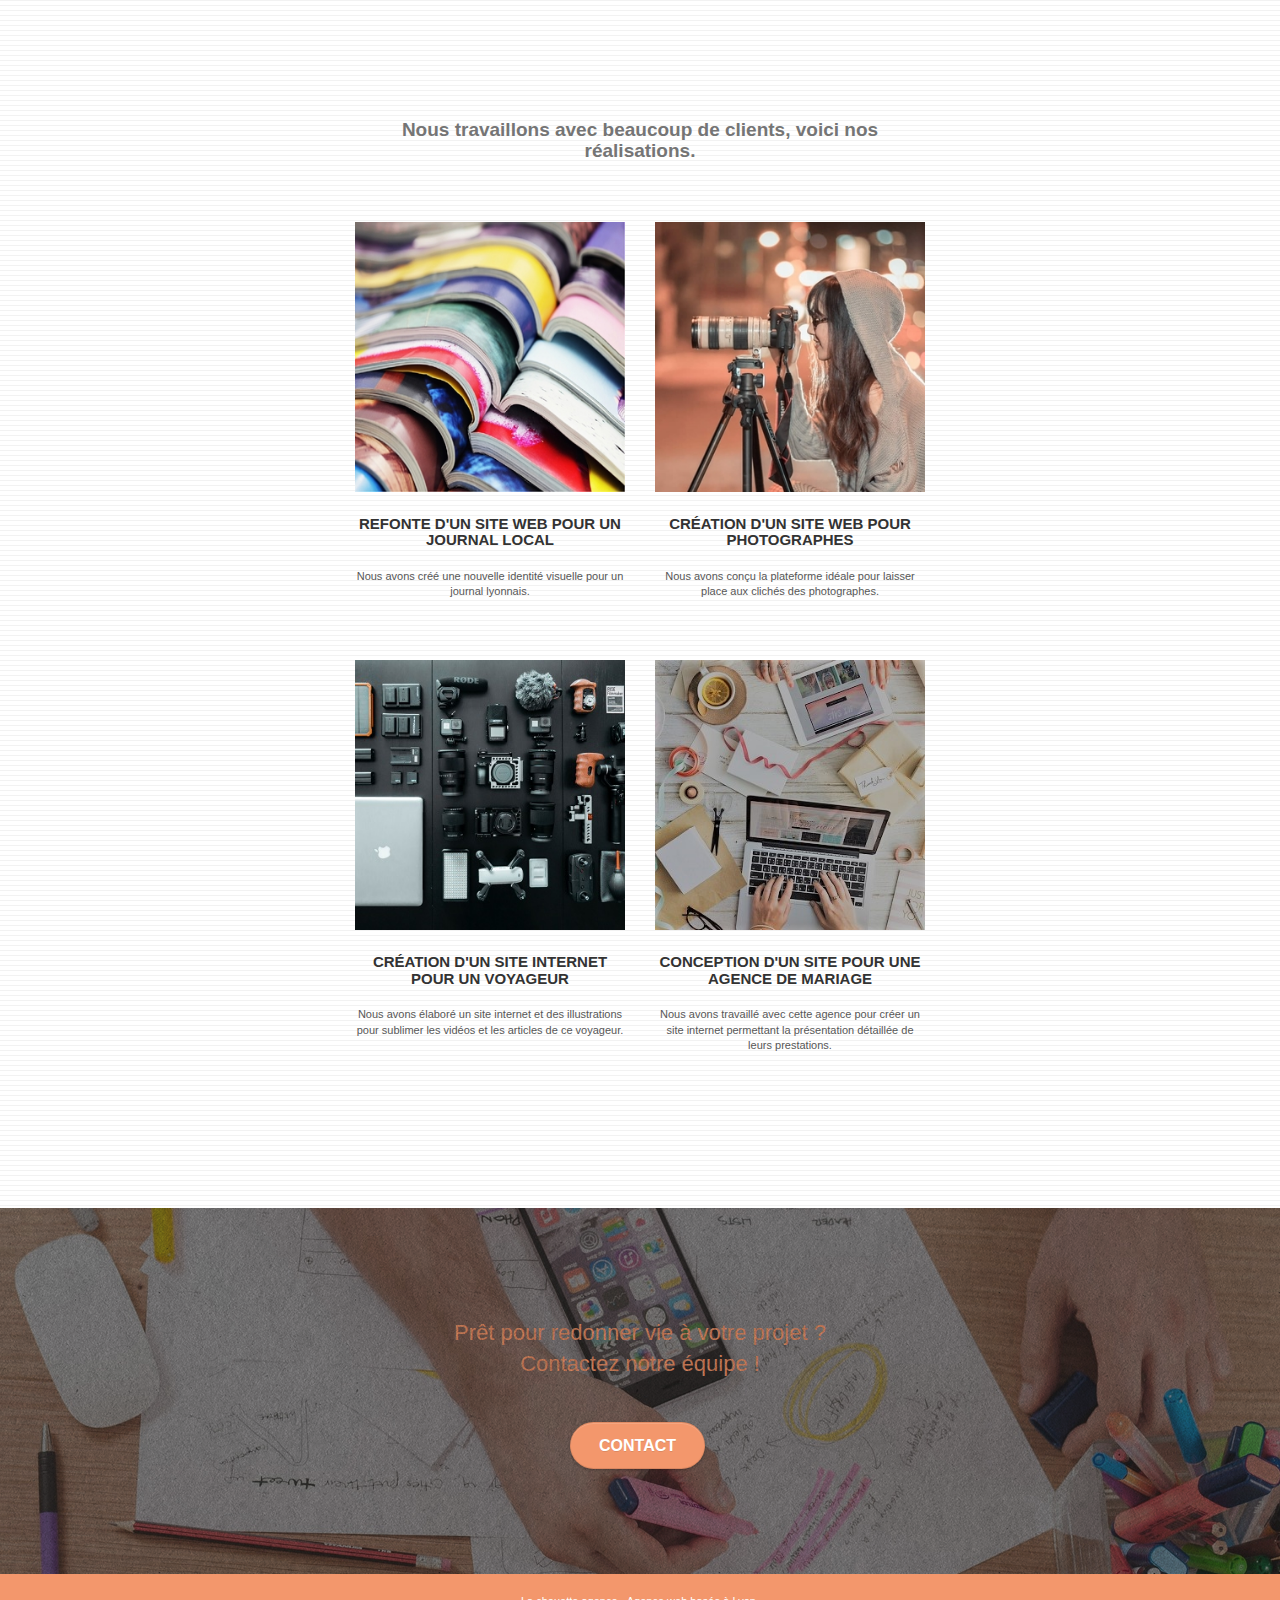
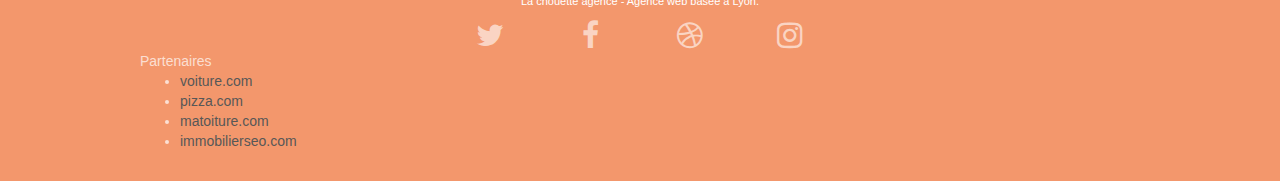
==== commit 80834243: "Suppression link inutiles" ====
--- a/index.html
+++ b/index.html
@@ -9,14 +9,12 @@
 		<link rel="stylesheet" type="text/css" href="./css/bootstrap.css">
 		<link rel="stylesheet" type="text/css" href="style.css">
 		<link rel="stylesheet" type="text/css" href="./css/font-awesome.css">
-		<link rel="stylesheet" type="text/css" href="./css/et-line.css">
 		
 		
 		<script src="./js/jquery-2.1.0.js"></script>
 		<script src="./js/bootstrap.js"></script>
+		<script src="./js/jquery.touchSwipe.js" defer></script>
 		<script src="./js/blocs.js"></script>
-		<script src="./js/jquery.touchSwipe.js" defer></script>
-		<script src="./js/gmaps.js"></script>
 
 		<title>La Chouette Agence, Accueil</title>
 
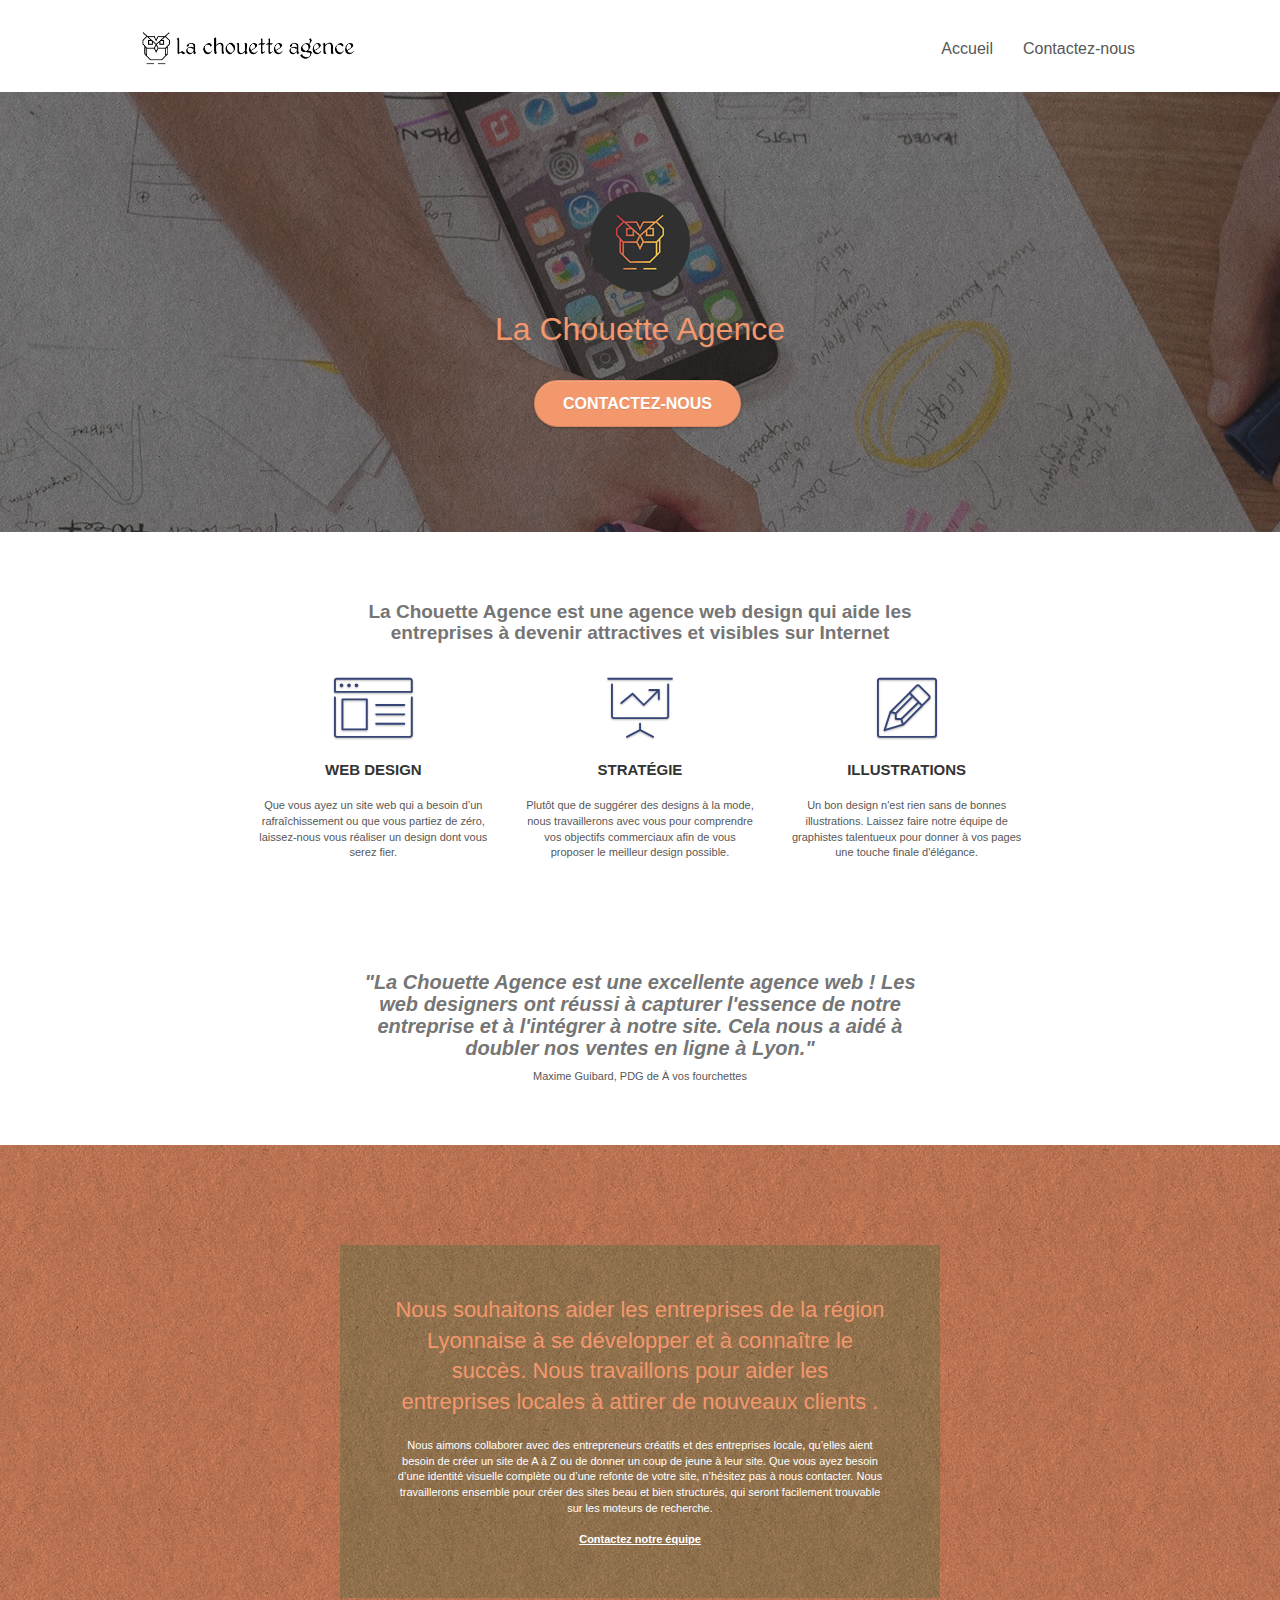
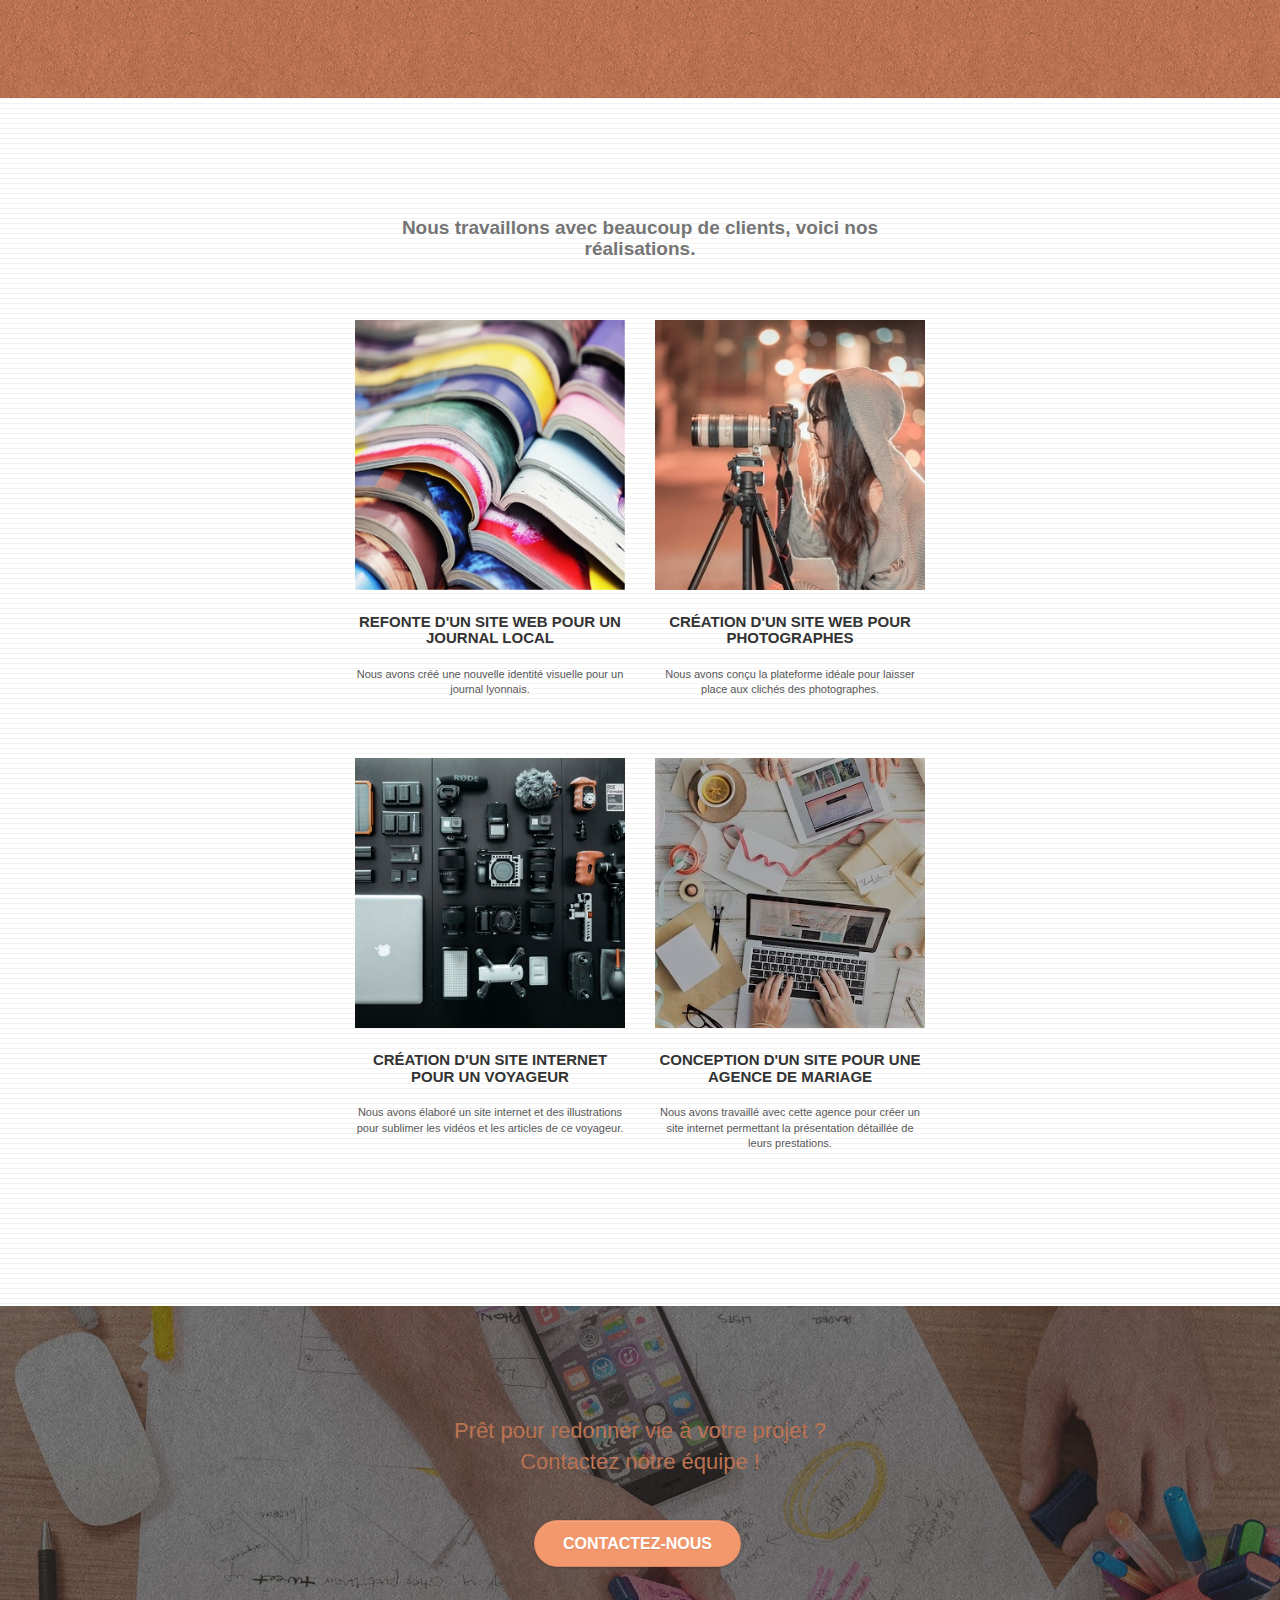
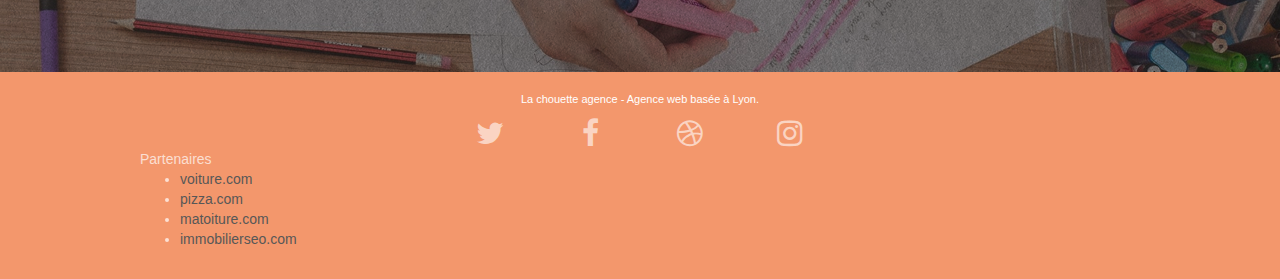
==== commit 56905b9e: "MAJ" ====
--- a/index.html
+++ b/index.html
@@ -9,6 +9,7 @@
 		<link rel="stylesheet" type="text/css" href="./css/bootstrap.css">
 		<link rel="stylesheet" type="text/css" href="style.css">
 		<link rel="stylesheet" type="text/css" href="./css/font-awesome.css">
+		<link rel="stylesheet" type="text/css" href="./css/et-line.css">
 		
 		
 		<script src="./js/jquery-2.1.0.js"></script>
@@ -70,7 +71,7 @@
 										La Chouette Agence
 									</h1>
 								<div class="text-center">
-									<a href="contact.html" class="btn btn-lg btn-clean btn-rd cta-hero btn-atomic-tangerine" id="cta-hero">Contact</a>
+									<a href="contact.html" class="btn btn-lg btn-clean btn-rd cta-hero btn-atomic-tangerine" id="cta-hero">Contactez-nous</a>
 								</div>
 							</div>
 						</div>
@@ -144,9 +145,9 @@
 					<div class="container bloc-lg">
 						<div class="row tight-width-whitespace black-background">
 							<div class="col-sm-12">
-								<h3 class="mg-md text-center tc-white">
+								<h2 class="changement2 mg-md text-center tc-white">
 									Nous souhaitons aider les entreprises de la région Lyonnaise à se développer et à connaître le succès. Nous travaillons pour aider les entreprises locales à attirer de nouveaux clients .<br>
-								</h3>
+								</h2>
 								<p class="text-center white">
 									Nous aimons collaborer avec des entrepreneurs créatifs et des entreprises locale, qu’elles aient besoin de créer un site de A à Z ou de donner un coup de jeune à leur site. Que vous ayez besoin d’une identité visuelle complète ou d’une refonte de votre site, n’hésitez pas à nous contacter. Nous travaillerons ensemble pour créer des sites beau et bien structurés, qui seront facilement trouvable sur les moteurs de recherche. <br><br><a class="ltc-white bold-link" href="contact.html">Contactez notre équipe</a>
 								</p>
@@ -216,11 +217,11 @@
 				<div class="bloc bgc-dark-slate-blue bg-banniere d-bloc bloc-bg-texture texture-paper" id="bloc-5-cta">
 					<div class="container bloc-lg">
 						<div class="row">
-							<h3 class="mg-md text-center tc-white">
+							<h2 class="changement2 mg-md text-center tc-white">
 								Prêt pour redonner vie à votre projet ?<br>Contactez notre équipe !
-							</h3>
+							</h2>
 							<div class="col-sm-12 text-center">
-								<a href="contact.html" class="btn btn-atomic-tangerine btn-clean btn-rd btn-lg cta-hero">Contact</a>
+								<a href="contact.html" class="btn btn-atomic-tangerine btn-clean btn-rd btn-lg cta-hero">Contactez-nous</a>
 							</div>
 						</div>
 					</div>
--- a/style.css
+++ b/style.css
@@ -704,9 +704,11 @@
     margin: auto auto auto auto;
 }
 
-h3 {
+.changement2 {
     font-size: 22px;
+    text-transform: none;
     line-height: 1.4em;
+    font-weight: normal;
 }
 
 h2 {
--- a/css/et-line.css
+++ b/css/et-line.css
@@ -0,0 +1,519 @@
+@font-face {
+    font-family: et-line;
+    src: url(../fonts/et-line.eot);
+    src: url(../fonts/et-line.eot?#iefix) format('embedded-opentype'), url(../fonts/et-line.woff) format('woff'), url(../fonts/et-line.ttf) format('truetype'), url(../fonts/et-line.svg#et-line) format('svg');
+    font-weight: 400;
+    font-style: normal
+}
+
+.et-icon-adjustments,
+.et-icon-alarmclock,
+.et-icon-anchor,
+.et-icon-aperture,
+.et-icon-attachment,
+.et-icon-bargraph,
+.et-icon-basket,
+.et-icon-beaker,
+.et-icon-bike,
+.et-icon-book-open,
+.et-icon-briefcase,
+.et-icon-browser,
+.et-icon-calendar,
+.et-icon-camera,
+.et-icon-caution,
+.et-icon-chat,
+.et-icon-circle-compass,
+.et-icon-clipboard,
+.et-icon-clock,
+.et-icon-cloud,
+.et-icon-compass,
+.et-icon-desktop,
+.et-icon-dial,
+.et-icon-document,
+.et-icon-documents,
+.et-icon-download,
+.et-icon-dribbble,
+.et-icon-edit,
+.et-icon-envelope,
+.et-icon-expand,
+.et-icon-facebook,
+.et-icon-flag,
+.et-icon-focus,
+.et-icon-gears,
+.et-icon-genius,
+.et-icon-gift,
+.et-icon-global,
+.et-icon-globe,
+.et-icon-googleplus,
+.et-icon-grid,
+.et-icon-happy,
+.et-icon-hazardous,
+.et-icon-heart,
+.et-icon-hotairballoon,
+.et-icon-hourglass,
+.et-icon-key,
+.et-icon-laptop,
+.et-icon-layers,
+.et-icon-lifesaver,
+.et-icon-lightbulb,
+.et-icon-linegraph,
+.et-icon-linkedin,
+.et-icon-lock,
+.et-icon-magnifying-glass,
+.et-icon-map,
+.et-icon-map-pin,
+.et-icon-megaphone,
+.et-icon-mic,
+.et-icon-mobile,
+.et-icon-newspaper,
+.et-icon-notebook,
+.et-icon-paintbrush,
+.et-icon-paperclip,
+.et-icon-pencil,
+.et-icon-phone,
+.et-icon-picture,
+.et-icon-pictures,
+.et-icon-piechart,
+.et-icon-presentation,
+.et-icon-pricetags,
+.et-icon-printer,
+.et-icon-profile-female,
+.et-icon-profile-male,
+.et-icon-puzzle,
+.et-icon-quote,
+.et-icon-recycle,
+.et-icon-refresh,
+.et-icon-ribbon,
+.et-icon-rss,
+.et-icon-sad,
+.et-icon-scissors,
+.et-icon-scope,
+.et-icon-search,
+.et-icon-shield,
+.et-icon-speedometer,
+.et-icon-strategy,
+.et-icon-streetsign,
+.et-icon-tablet,
+.et-icon-target,
+.et-icon-telescope,
+.et-icon-toolbox,
+.et-icon-tools,
+.et-icon-tools-2,
+.et-icon-trophy,
+.et-icon-tumblr,
+.et-icon-twitter,
+.et-icon-upload,
+.et-icon-video,
+.et-icon-wallet,
+.et-icon-wine {
+    font-family: et-line;
+    speak: none;
+    font-style: normal;
+    font-weight: 400;
+    font-variant: normal;
+    text-transform: none;
+    line-height: 1;
+    -webkit-font-smoothing: antialiased;
+    -moz-osx-font-smoothing: grayscale;
+    display: inline-block
+}
+
+.et-icon-mobile:before {
+    content: "\e000"
+}
+
+.et-icon-laptop:before {
+    content: "\e001"
+}
+
+.et-icon-desktop:before {
+    content: "\e002"
+}
+
+.et-icon-tablet:before {
+    content: "\e003"
+}
+
+.et-icon-phone:before {
+    content: "\e004"
+}
+
+.et-icon-document:before {
+    content: "\e005"
+}
+
+.et-icon-documents:before {
+    content: "\e006"
+}
+
+.et-icon-search:before {
+    content: "\e007"
+}
+
+.et-icon-clipboard:before {
+    content: "\e008"
+}
+
+.et-icon-newspaper:before {
+    content: "\e009"
+}
+
+.et-icon-notebook:before {
+    content: "\e00a"
+}
+
+.et-icon-book-open:before {
+    content: "\e00b"
+}
+
+.et-icon-browser:before {
+    content: "\e00c"
+}
+
+.et-icon-calendar:before {
+    content: "\e00d"
+}
+
+.et-icon-presentation:before {
+    content: "\e00e"
+}
+
+.et-icon-picture:before {
+    content: "\e00f"
+}
+
+.et-icon-pictures:before {
+    content: "\e010"
+}
+
+.et-icon-video:before {
+    content: "\e011"
+}
+
+.et-icon-camera:before {
+    content: "\e012"
+}
+
+.et-icon-printer:before {
+    content: "\e013"
+}
+
+.et-icon-toolbox:before {
+    content: "\e014"
+}
+
+.et-icon-briefcase:before {
+    content: "\e015"
+}
+
+.et-icon-wallet:before {
+    content: "\e016"
+}
+
+.et-icon-gift:before {
+    content: "\e017"
+}
+
+.et-icon-bargraph:before {
+    content: "\e018"
+}
+
+.et-icon-grid:before {
+    content: "\e019"
+}
+
+.et-icon-expand:before {
+    content: "\e01a"
+}
+
+.et-icon-focus:before {
+    content: "\e01b"
+}
+
+.et-icon-edit:before {
+    content: "\e01c"
+}
+
+.et-icon-adjustments:before {
+    content: "\e01d"
+}
+
+.et-icon-ribbon:before {
+    content: "\e01e"
+}
+
+.et-icon-hourglass:before {
+    content: "\e01f"
+}
+
+.et-icon-lock:before {
+    content: "\e020"
+}
+
+.et-icon-megaphone:before {
+    content: "\e021"
+}
+
+.et-icon-shield:before {
+    content: "\e022"
+}
+
+.et-icon-trophy:before {
+    content: "\e023"
+}
+
+.et-icon-flag:before {
+    content: "\e024"
+}
+
+.et-icon-map:before {
+    content: "\e025"
+}
+
+.et-icon-puzzle:before {
+    content: "\e026"
+}
+
+.et-icon-basket:before {
+    content: "\e027"
+}
+
+.et-icon-envelope:before {
+    content: "\e028"
+}
+
+.et-icon-streetsign:before {
+    content: "\e029"
+}
+
+.et-icon-telescope:before {
+    content: "\e02a"
+}
+
+.et-icon-gears:before {
+    content: "\e02b"
+}
+
+.et-icon-key:before {
+    content: "\e02c"
+}
+
+.et-icon-paperclip:before {
+    content: "\e02d"
+}
+
+.et-icon-attachment:before {
+    content: "\e02e"
+}
+
+.et-icon-pricetags:before {
+    content: "\e02f"
+}
+
+.et-icon-lightbulb:before {
+    content: "\e030"
+}
+
+.et-icon-layers:before {
+    content: "\e031"
+}
+
+.et-icon-pencil:before {
+    content: "\e032"
+}
+
+.et-icon-tools:before {
+    content: "\e033"
+}
+
+.et-icon-tools-2:before {
+    content: "\e034"
+}
+
+.et-icon-scissors:before {
+    content: "\e035"
+}
+
+.et-icon-paintbrush:before {
+    content: "\e036"
+}
+
+.et-icon-magnifying-glass:before {
+    content: "\e037"
+}
+
+.et-icon-circle-compass:before {
+    content: "\e038"
+}
+
+.et-icon-linegraph:before {
+    content: "\e039"
+}
+
+.et-icon-mic:before {
+    content: "\e03a"
+}
+
+.et-icon-strategy:before {
+    content: "\e03b"
+}
+
+.et-icon-beaker:before {
+    content: "\e03c"
+}
+
+.et-icon-caution:before {
+    content: "\e03d"
+}
+
+.et-icon-recycle:before {
+    content: "\e03e"
+}
+
+.et-icon-anchor:before {
+    content: "\e03f"
+}
+
+.et-icon-profile-male:before {
+    content: "\e040"
+}
+
+.et-icon-profile-female:before {
+    content: "\e041"
+}
+
+.et-icon-bike:before {
+    content: "\e042"
+}
+
+.et-icon-wine:before {
+    content: "\e043"
+}
+
+.et-icon-hotairballoon:before {
+    content: "\e044"
+}
+
+.et-icon-globe:before {
+    content: "\e045"
+}
+
+.et-icon-genius:before {
+    content: "\e046"
+}
+
+.et-icon-map-pin:before {
+    content: "\e047"
+}
+
+.et-icon-dial:before {
+    content: "\e048"
+}
+
+.et-icon-chat:before {
+    content: "\e049"
+}
+
+.et-icon-heart:before {
+    content: "\e04a"
+}
+
+.et-icon-cloud:before {
+    content: "\e04b"
+}
+
+.et-icon-upload:before {
+    content: "\e04c"
+}
+
+.et-icon-download:before {
+    content: "\e04d"
+}
+
+.et-icon-target:before {
+    content: "\e04e"
+}
+
+.et-icon-hazardous:before {
+    content: "\e04f"
+}
+
+.et-icon-piechart:before {
+    content: "\e050"
+}
+
+.et-icon-speedometer:before {
+    content: "\e051"
+}
+
+.et-icon-global:before {
+    content: "\e052"
+}
+
+.et-icon-compass:before {
+    content: "\e053"
+}
+
+.et-icon-lifesaver:before {
+    content: "\e054"
+}
+
+.et-icon-clock:before {
+    content: "\e055"
+}
+
+.et-icon-aperture:before {
+    content: "\e056"
+}
+
+.et-icon-quote:before {
+    content: "\e057"
+}
+
+.et-icon-scope:before {
+    content: "\e058"
+}
+
+.et-icon-alarmclock:before {
+    content: "\e059"
+}
+
+.et-icon-refresh:before {
+    content: "\e05a"
+}
+
+.et-icon-happy:before {
+    content: "\e05b"
+}
+
+.et-icon-sad:before {
+    content: "\e05c"
+}
+
+.et-icon-facebook:before {
+    content: "\e05d"
+}
+
+.et-icon-twitter:before {
+    content: "\e05e"
+}
+
+.et-icon-googleplus:before {
+    content: "\e05f"
+}
+
+.et-icon-rss:before {
+    content: "\e060"
+}
+
+.et-icon-tumblr:before {
+    content: "\e061"
+}
+
+.et-icon-linkedin:before {
+    content: "\e062"
+}
+
+.et-icon-dribbble:before {
+    content: "\e063"
+}